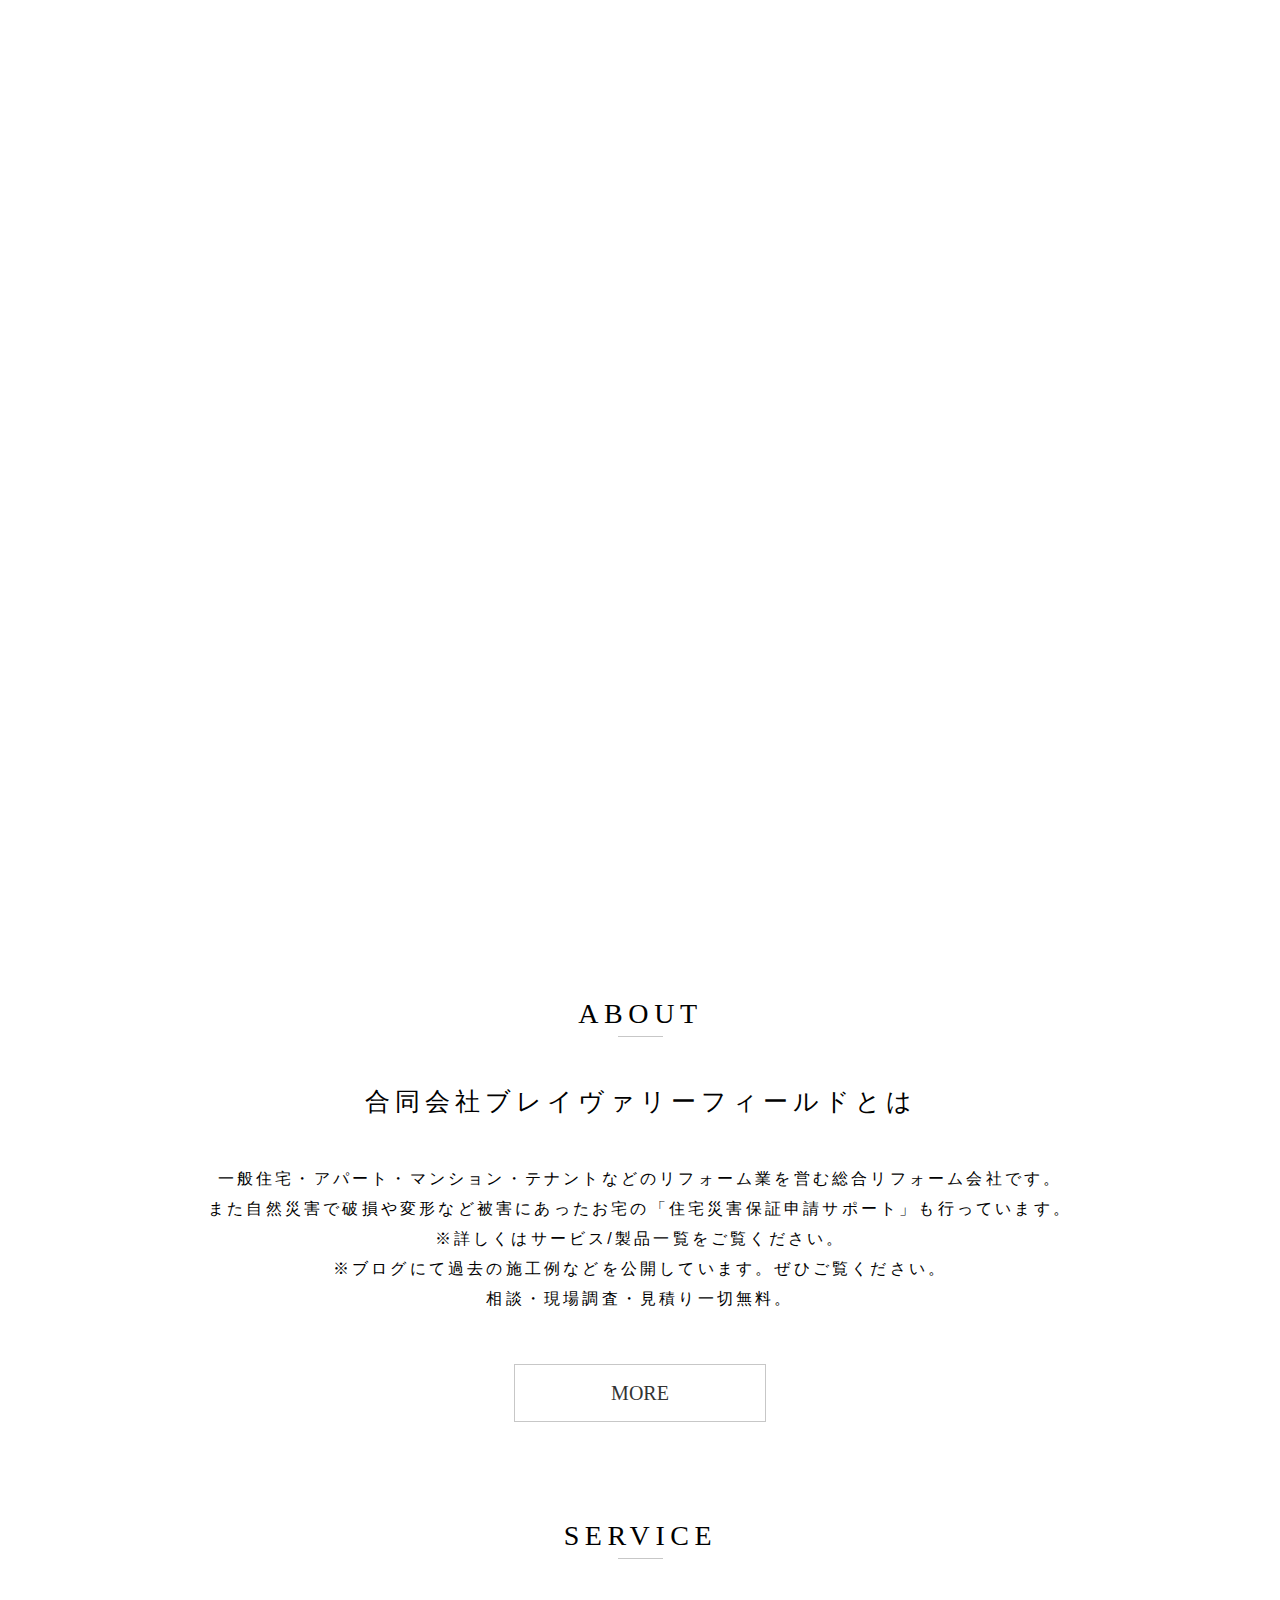
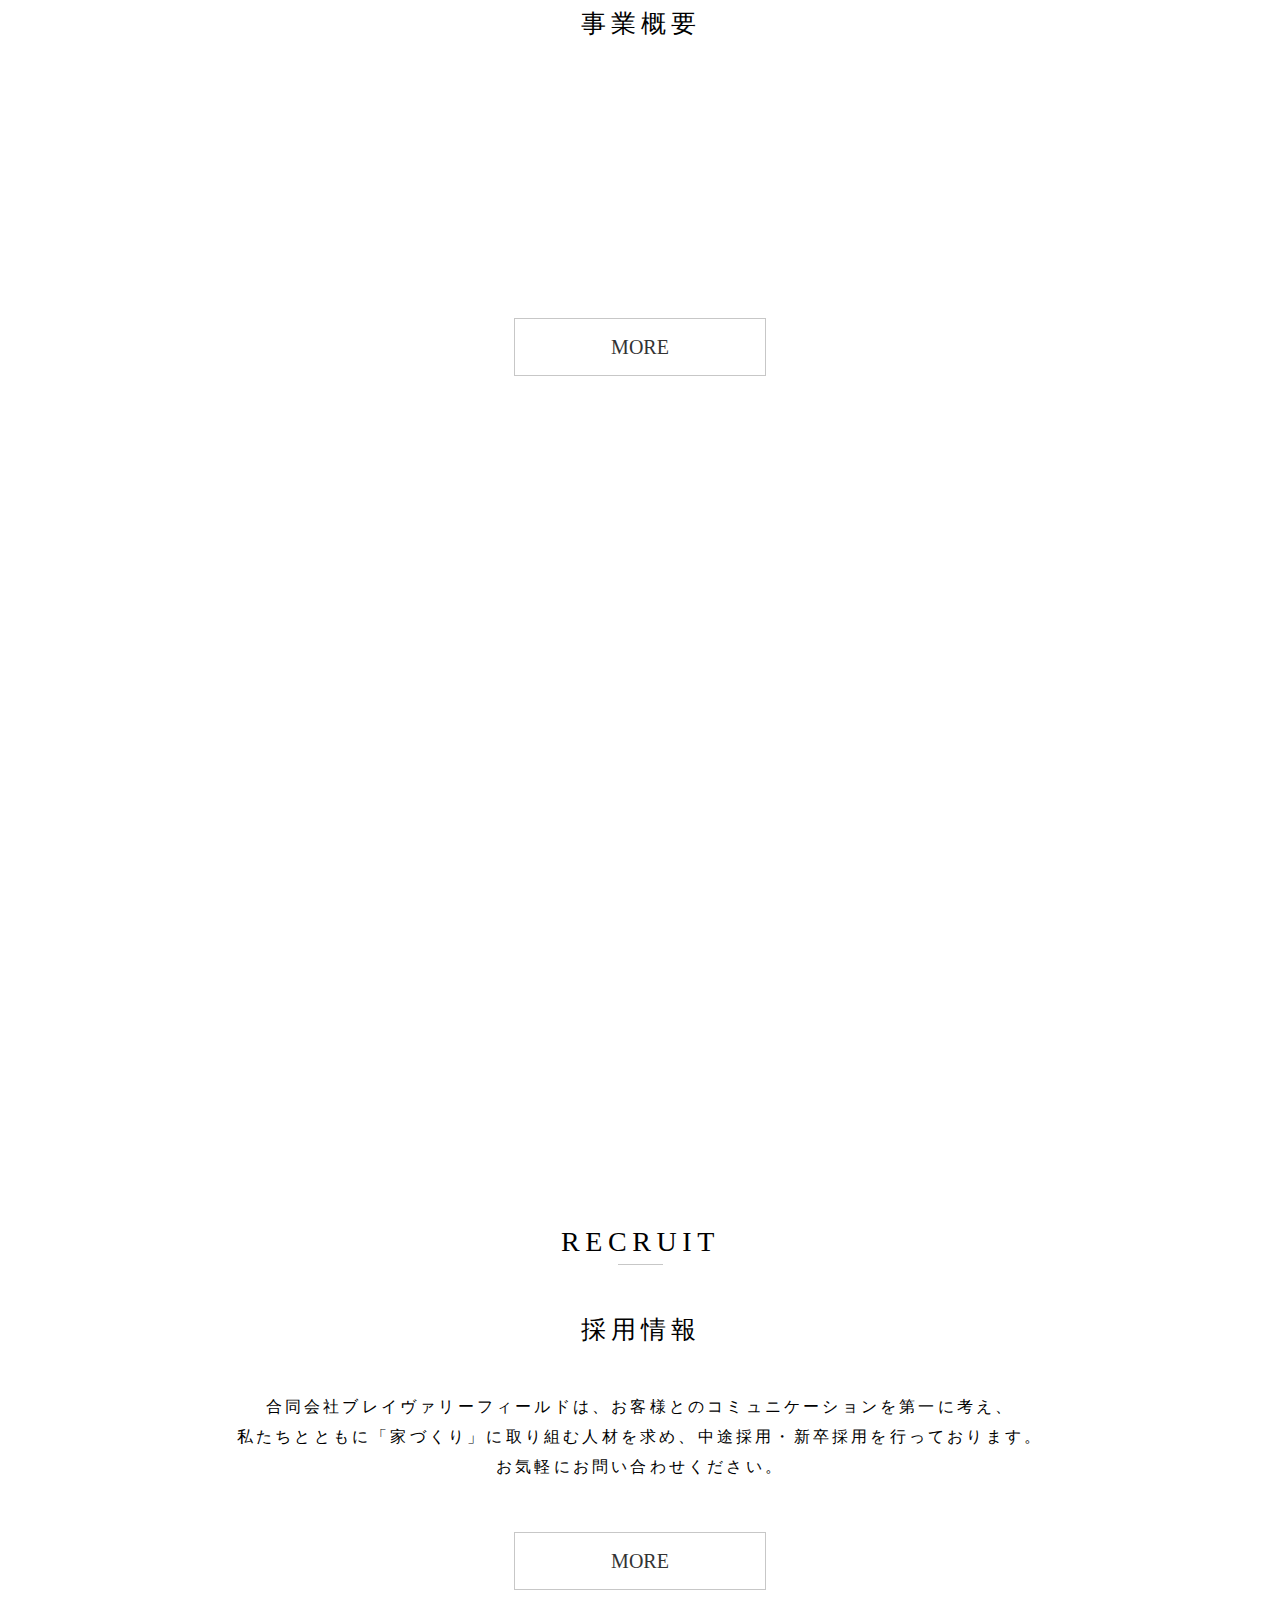
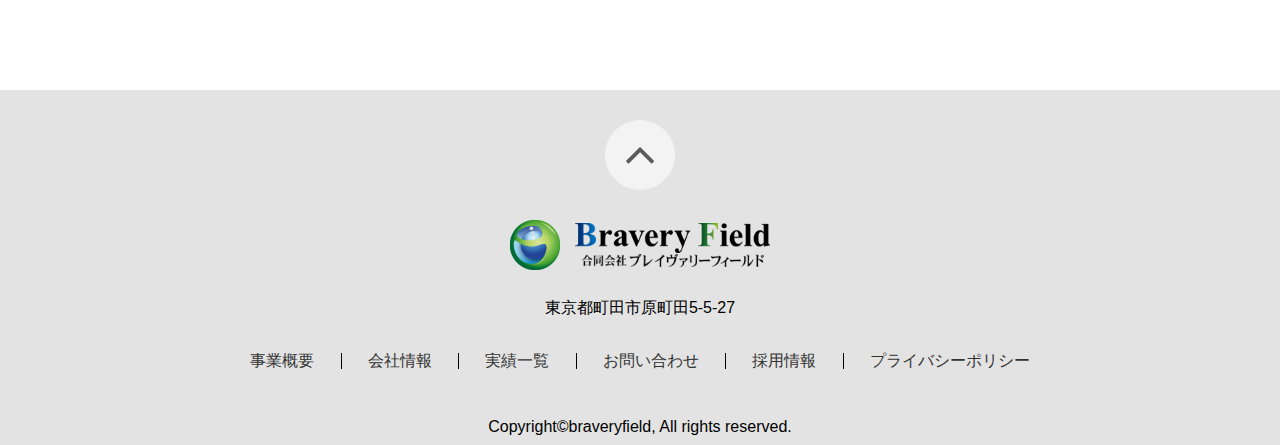
==== index.html @ 30f4899d "serviseの画像を変更しました" ====
<!DOCTYPE html>
<html lang="ja">
  <head>
    <meta charset="utf-8" />
    <meta
      name="viewport"
      content="width=device-width, initial-scale=1, maximum-scale=1"
    />
    <title>合同会社ブレイヴァリーフィールド</title>
    <meta
      name="description"
      content="合同会社ブレイヴァリーフィールドは住宅・店舗総合リフォーム会社です。"
    />
    <link rel="icon" href="" />
    <link rel="stylesheet" href="css/reset.css" />
    <!-- <link rel="stylesheet" href="css/neo_styles.css"> -->
    <link rel="stylesheet" href="css/footer.css" />
    <link rel="stylesheet" href="animation.css" />

    <link rel="stylesheet" href="css/styles.css" />
    <link rel="stylesheet" href="css/SPStyle.css" />

    <link
      href="https://maxcdn.bootstrapcdn.com/font-awesome/4.7.0/css/font-awesome.min.css"
      rel="stylesheet"
    />
    <link href="https://unpkg.com/aos@2.3.1/dist/aos.css" rel="stylesheet" />
    <script
      src="https://code.jquery.com/jquery-3.4.1.js"
      integrity="sha256-WpOohJOqMqqyKL9FccASB9O0KwACQJpFTUBLTYOVvVU="
      crossorigin="anonymous"
    ></script>
    <script src="https://unpkg.com/aos@2.3.1/dist/aos.js"></script>
  </head>

  <body>
    <div class="Animation" id="logo">
      <div class="Animation__wrapper">
        <div class="Animation__target">
          <img src="img/BF01_png.png" alt="" width="50" height="50" />
        </div>
        <div class="Animation__logo"><img src="img/BF02_png.png" alt="" /></div>
      </div>
    </div>

    <header>
      <div class="site-header">
        <nav class="gnav">
          <ul class="gnav__menu">
            <li class="site-logo">
              <a href="index.html">
                <img
                  src="img/header.png"
                  alt="ブレイヴァリーフィールドのロゴ"
                />
              </a>

              <div id="js-open" class="nav_toggle">
                <span></span>
                <span></span>
                <span></span>
              </div>
            </li>
            <li class="gnav__menu__item">
              <a href="service.html">事業概要</a>
            </li>
            <li class="gnav__menu__item">
              <a href="performance.html">実績一覧</a>
            </li>
            <li class="gnav__menu__item">
              <a href="recruit.html">採用情報</a>
            </li>
            <li class="gnav__menu__item"><a href="about.html">会社情報</a></li>
            <li class="gnav__menu__item">
              <a href="contact.html">お問い合わせ</a>
            </li>
            <li class="gnav__menu__item gnav__menu__item__call">
              <a href="#"><img src="img/telephone.png" alt="電話番号"/></a>
            </li>
          </ul>
        </nav>
      </div>
    </header>

    <div class="bg-thin-grey"></div>
    <nav id="sp-nav-new">
      <div class="close-btn">
        <img src="img/btn_close.png" id="js-close" alt="" height="26px" />
      </div>
      <ul class="sp-list">
        <li><a href="service.html">事業概要</a></li>
        <li><a href="performance.html">実績一覧</a></li>
        <li><a href="recruit.html">採用情報</a></li>
        <li><a href="about.html">会社情報</a></li>
        <li><a href="contact.html">お問い合わせ</a></li>
        <li><a href="#">電話する</a></li>
      </ul>
    </nav>

    <main>
      <div class="eyecatch">
        <div class="slide">
          <img class="default appear" src="img/eyecatch.png" alt="" />
          <img class="default" src="img/slideShow/architecture-1477041_1280.jpg" alt="" />
          <img class="default" src="img/slideShow/field-768601_1920.jpg" alt="" />
          <img class="default" src="img/slideShow/nature-3294681_1920.jpg" alt="" />
        </div>
        <h1>愛情あるサポートで理想の暮らしを</h1>
      </div>
      <section>
        <div class="page">
          <h1>ABOUT</h1>
          <div class="border"></div>
          <h2>合同会社ブレイヴァリーフィールドとは</h2>
          <p class="sp-left">
            一般住宅・アパート・マンション・テナントなどのリフォーム業を営む総合リフォーム会社です。
            <br />また自然災害で破損や変形など被害にあったお宅の「住宅災害保証申請サポート」も行っています。
            <br />※詳しくはサービス/製品一覧をご覧ください。
            <br />※ブログにて過去の施工例などを公開しています。ぜひご覧ください。
            <br />相談・現場調査・見積り一切無料。
          </p>
          <a href="about.html" class="more-btn">MORE</a>
        </div>
      </section>

      <section>
        <div class="page">
          <h1>SERVICE</h1>
          <div class="border"></div>
          <h2>事業概要</h2>
          <div class="boxContainer">
            <div
              class="box"
              data-aos="fade-right"
              data-aos-offset="200"
              data-aos-once="true"
            >
              <div class="servise__box topbox">
                <div class="servise__title__wrapper">
                  <h3 class="servise-title">Reform<span class="servise-subtitle">リフォーム</span></h3>
                </div>
              </div>
            </div>
            <div
              class="box"
              data-aos="fade-right"
              data-aos-delay="400"
              data-aos-offset="200"
              data-aos-once="true"
            >
              <div class="servise__box middle">
                <div class="servise__title__wrapper">
                    <h3 class="servise-title">Reform<span class="servise-subtitle">申請サポート</span></h3>
                </div>
              </div>
            </div>
            <div
              class="box"
              data-aos="fade-right"
              data-aos-delay="800"
              data-aos-offset="200"
              data-aos-once="true"
            >
              <div class="servise__box smallbox">
                <div class="servise__title__wrapper">
                    <h3 class="servise-title">Reform<span class="servise-subtitle">無料点検サービス</span></h3>
                </div>
              </div>
            </div>
          </div>
          <a href="service.html" class="more-btn">MORE</a>
        </div>
      </section>

      <section>
        <div
          class="performance"
          data-aos="flip-left"
          data-aos-offset="250"
          data-aos-duration="1000"
          data-aos-once="true"
        >
          <div class="page">
            <h1>PERFORMANCE</h1>
            <div class="border"></div>
            <h2>実績一覧</h2>
            <p class="sp-left">
              「満足いく仕上がり」につながると確信し、着工前のお見積りの段階や、
              <br />それ以前のご相談の段階から親身に着実に対応させていただいております。
              <br />お客様の悩み、完成後のイメージ、今後の暮らしに合わせたご提案など
              <br />良好な関係だからこそ引き出すことができるものだと思います。
              <br />信頼できる担当者のさまざまな実績を掲載しております。
              <br />お気軽にお問い合わせください。
            </p>
            <a href="performance.html" class="more-btn">MORE</a>
          </div>
        </div>
      </section>

      <section>
        <div class="page">
          <h1>RECRUIT</h1>
          <div class="border"></div>
          <h2>採用情報</h2>
          <p class="sp-left">
            合同会社ブレイヴァリーフィールドは、お客様とのコミュニケーションを第一に考え、
            <br />私たちとともに「家づくり」に取り組む人材を求め、中途採用・新卒採用を行っております。
            <br />お気軽にお問い合わせください。
          </p>
          <a href="recruit.html" class="more-btn">MORE</a>
        </div>
      </section>
    </main>

    <footer>
      <div id="page_top"><a href="#"></a></div>
      <div class="footer__logo">
        <a href="index.html">
          <img
            src="img/header.png"
            alt="ブレイヴァリーフィールドのロゴ"
            width="260"
            height="50"
          />
        </a>
      </div>
      <div class="footer__address">
        <p>東京都町田市原町田5-5-27</p>
      </div>
      <nav class="footer__box">
        <ul class="footer__menu">
          <li class="footer__list__menu footer__first__menu">
            <a href="service.html">事業概要</a>
          </li>
          <li class="footer__list__menu"><a href="about.html">会社情報</a></li>
          <li class="footer__list__menu">
            <a href="performance.html">実績一覧</a>
          </li>
          <li class="footer__list__menu">
            <a href="contact.html">お問い合わせ</a>
          </li>
          <li class="footer__list__menu">
            <a href="recruit.html">採用情報</a>
          </li>
          <li class="footer__list__menu">
            <a href="privacy.html">プライバシーポリシー</a>
          </li>
        </ul>
      </nav>
      <div class="copyright">
        <p>Copyright&copy;braveryfield, All rights reserved.</p>
      </div>
    </footer>
    <script src="js/script.js"></script>
  </body>
</html>
---- css/neo_styles.css ----
/* レスポンシブ左寄せ */
@media screen and (max-width:960px){
  .sp-left {
    width: 70%;
    margin: auto;
    text-align: left;
    padding: 30px;
  }
}
---- css/footer.css ----
/* footer共通部分 */
footer {
  padding-top: 30px;
  background-color: #e3e3e3;
}

.footer__logo {
  width: 260px;
  margin: auto;
}

.footer__logo img {
  margin-top: 30px;
}

/* スクロールボタン */
#page_top {
  width: 70px;
  height: 70px;
  background: white;
  opacity: 0.6;
  margin: auto;
  border-radius: 50%;
}
#page_top a {
  /* paddin-top: 30px; */
  position: relative;
  display: block;
  width: 70px;
  height: 70px;
  text-decoration: none;
}
#page_top a::before {
  font-family: FontAwesome;
  content: "\f106";
  font-size: 50px;
  color: #000;
  position: absolute;
  width: 50px;
  height: 50px;
  top: -5px;
  bottom: 0;
  right: 0;
  left: 0;
  margin: auto;
  text-align: center;
}
#page_top a:hover {
  top: -7px;
  opacity: 0.4;
  transition: all 0.5s ease-in-out 0s;
}

@media screen and (min-width: 960px) {
  footer {
    text-align: center;
  }
  .footer__box {
    list-style: none;
    overflow: hidden;
    display: flex;
    justify-content: space-around;
    width: 100%;
    margin: 0 auto;
  }

  .footer__menu {
    display: flex;
    width: 65%;
  }

  .footer__list__menu {
    margin-top: 30px;
    list-style-type: none;
    flex-grow: 1;
    text-align: center;
  }

  .footer__list__menu + .footer__list__menu {
    border-left: 1px solid #000;
  }

  .footer__list__menu a {
    color: #333;
    text-decoration: none;
  }

  .footer__address {
    margin-top: 20px;
    font-size: 16px;
    line-height: 30px;
  }

  .copyright p {
    text-align: center;
    padding: 50px 0 10px;
  }
}

@media screen and (max-width: 960px) {
  footer {
    /* height: 300px; */
    background-color: #e3e3e3;
  }

  nav {
    list-style: none;
    overflow: hidden;
  }

  .footer__box {
    display: flex;
    flex-direction: column;
    justify-content: center;
    width: 95%;
    margin: 0 auto;
  }

  .footer__address {
    display: none;
  }

  .footer__box > .footer__list {
    /* width: 40%; */
    width: 260px;
    height: 50px;
    margin: 50px auto 0;
    /* width: 100%; */
  }

  .footer__box > .footer__menu {
    display: flex;
    flex-wrap: wrap;
    justify-content: center;
    width: 90%;
    margin: 2em auto 0;
  }

  .footer__list__menu {
    margin-top: 1em;
    margin-right: 1.5em;
  }

  .footer__list__menu:last-child {
    margin-right: 0;
  }

  .footer__list__menu a {
    color: #333;
    text-decoration: none;
  }

  .copyright p {
    text-align: center;
    padding: 50px 0 10px;
  }
}
---- animation.css ----
.Animation{
  position: fixed;
  z-index: 9999;
  height: 100vh;
  width: 100vw;
  overflow: hidden;
  background: #fff;
}

.Animation__wrapper {
  position: absolute;
  width: 20%;
  top: 50%;
  left: 50%;
  transform: translate(-50%, -50%);
}

@media screen and (max-width:960px) {
  .Animation__wrapper {
    width: 80%;
  }
}

.Animation__target {
    position: relative;
    left: calc(-50vw + -100%);
    width: 50px;
    height: 50px;
    margin: 0 auto;
    /* transform: translateX(calc(-50vw + -100%)); */
}

.Animation__target.active {
  transition: all 3s 0s ease-out;
  left: 0;
  transform: rotate(360deg) rotate(360deg);
  -webkit-transform: translateX(0) rotate(360deg) rotate(360deg);
  -moz-transform: translateX(0) rotate(360deg) rotate(360deg);
  -o-transform: translateX(0) rotate(360deg) rotate(360deg);
  -ms-transform: translateX(0) rotate(360deg) rotate(360deg);
}

.Animation__logo {
  opacity: 0;
}

.Animation__logo.active{
  transition: all .5s linear;
  opacity: 1;
}

.Animation__logo img {
  width: 100%;
}
---- css/styles.css ----
:root {
  --section-width: 90%;
}

body {
  font-family: "ＭＳ ゴシック", sans-serif;
  position: relative;
}

header {
  width: 100vw;
  /* overflow: hidden; */
}

/*** レスポンシブデザイン -> 外部cssへ ***/
/*************************************
*************** ~1100px **************
*************************************/
.box {
  width: 100%;
}

.boxContainer {
  display: flex;
  margin-top: 18.5px;
  justify-content: center;
  width: var(--section-width);
  margin-left: auto;
  margin-right: auto;
}

.boxContainer h3 {
  font-size: 20px;
}

.servise__box .servise__title__wrapper {
  background-color:rgba(5,5,5,0.6);
  position: relative;
  width: 100%;
  height: inherit;
  letter-spacing: 0.2em;
}

.servise__box .servise-title{
  position: absolute;
  top: 50%;
  left: 50%;
  transform: translate(-50%, -50%);
  color: #fff;
  font-size: 32px;
  font-weight: normal;
  font-family: serif;
}

.servise__box .servise-subtitle {
  display: block;
  font-size: 0.5em;
}


.topbox {
  background-image: url("../img/servise-img/painter-1246619_1920.jpg");
  background-position: 40% 45%;
  background-size: 250% auto;
  width: 100%;
  height: 182px;
}

.middle {
  background-image: url("../img/servise-img/team-3373638_1920.jpg");
  background-position: 50%;
  background-size: cover;
  width: 100%;
  height: 182px;
}

.smallbox {
  background-image: url("../img/servise-img/checklist-2077020_1920.jpg");
  background-position:  50% 50%;
  background-size: cover;
  width: 100%;
  height: 182px;
}


.service__menu {
  width: 77%;
  height: 80px;
  margin-top: -22px;
  margin-left: auto;
  margin-right: auto;
  background-color: #fff;
  border-bottom: 1px solid rgba(70, 70, 70, 0.3);
  margin-bottom: 40px;
}

.renovation__img {
  margin-left: auto;
  margin-right: auto;
  background-image: url("../img/renovation.png");
  height: 400px;
  width: 84%;
  background-size: cover;
  background-position: 50% 50%;
}

.bnav li {
  width: 25%;
  text-align: center;
  margin-top: 50px;
  margin-left: auto;
  margin-right: auto;
  letter-spacing: 0.2em;
  border-bottom: 1px solid rgba(70, 70, 70, 0.3);
  padding-bottom: 5px;
}

.bnav .bnav__menu {
  border-bottom: none;
}

.support__img {
  margin-left: auto;
  margin-right: auto;
  background-image: url("../img/support.png");
  height: 400px;
  width: 84%;
  background-size: cover;
  background-position: 50% 50%;
}

.inspection__img {
  margin-left: auto;
  margin-right: auto;
  background-image: url("../img/inspection.png");
  height: 400px;
  width: 84%;
  background-size: cover;
  background-position: 50% 50%;
}

.performance__img {
  background-image: url("../img/performance.png");
  height: 350px;
  background-size: cover;
  background-position: 50% 50%;
  width: 100%;
}

.recruit__img {
  background-image: url("../img/recruit.png");
  height: 350px;
  background-size: cover;
  background-position: 50% 50%;
  width: 100%;
}

.recruit2__img {
  margin-left: auto;
  margin-right: auto;
  margin-top: 100px;
  background-image: url("../img/recruit2.png");
  height: 400px;
  width: 84%;
  background-size: cover;
  background-position: 50% 50%;
}

.about__img {
  background-image: url("../img/abo.png");
  height: 350px;
  background-size: cover;
  background-position: 50% 50%;
  width: 100%;
}

.about__menu {
  width: 77%;
  height: 80px;
  margin-top: -22px;
  margin-left: auto;
  margin-right: auto;
  background-color: #fff;
  border-bottom: 1px solid rgba(70, 70, 70, 0.3);
  margin-bottom: 40px;
}

.message__img {
  margin-left: auto;
  margin-right: auto;
  background-image: url("../img/message.png");
  margin-top: 100px;
  height: 400px;
  width: 84%;
  background-size: cover;
  background-position: 50% 50%;
}

.abo__sentence p {
  font-size: 16px;
  padding-top: 21px;
  line-height: 30px;
  letter-spacing: 0.2em;
}

.information__img {
  margin-left: auto;
  margin-right: auto;
  background-image: url("../img/information.png");
  margin-top: 100px;
  height: 400px;
  width: 84%;
  background-size: cover;
  background-position: 50% 50%;
}

iframe {
  width: 70%;
  height: 350px;
  margin-top: 100px;
  margin-left: 15%;
  margin-right: 15%;
  margin-bottom: 50px;
}

.contact__img {
  background-image: url("../img/contact.png");
  height: 350px;
  background-size: cover;
  background-position: 50% 50%;
  width: 100%;
}

.privacy__img {
  background-image: url("../img/privacy.png");
  height: 350px;
  background-size: cover;
  background-position: 50% 50%;
  width: 100%;
}

.service__page > p {
  text-align: center;
  margin-left: auto;
  margin-right: auto;
  font-size: 16px;
  padding-top: 50px;
  line-height: 30px;
  letter-spacing: 0.2em;
  width: 65%;
}

.service__page > h4 {
  text-align: center;
  margin-left: auto;
  margin-right: auto;
  width: 50%;
  font-size: 20px;
  padding-top: 50px;
  padding-bottom: 5px;
  line-height: 30px;
  letter-spacing: 0.2em;
  border-bottom: 1px solid rgba(70, 70, 70, 0.3);
  font-family: "Yu Mincho", "YuMincho";
}

.table__menu__1 {
  padding-left: 30px;
  padding-top: 14px;
  padding-bottom: 15px;
  width: 47%;
  border-bottom: 1px solid rgba(70, 70, 70, 0.3);
}

/*************************************
*************** ~1100px **************
*************************************/

.site-header {
  background: #fff;
  display: flex;
  justify-content: space-between;
  position: fixed;
  z-index: 4;
  width: 100%;
  /* height: 70px; */
  vertical-align: middle;
}

.gnav {
  width: 95%;
  height: 100%;
  margin: 0.5em auto;
}

.site-logo {
  height: 15%;
  width: auto;
  margin: auto;
  margin-left: 0;
  /* margin-top: 15px; */
}

.gnav__menu {
  display: flex;
  align-items: center;
}

.gnav__menu__item {
  /* width: 10%; */
  height: auto;
  /* margin-top: 35px; */
  margin-left: 4vw;
}

.gnav__menu__item a {
  position: relative;
  padding: 1em 0 0.5em;
  color: #333;
  text-decoration: none;
}

.gnav__menu__item:not(:last-child) a::after {
  content: "";
  position: absolute;
  width: 0;
  height: 2px;
  bottom: 0;
  right: 0;
  left: auto;
  transition: all 0.2s ease-out;
  background-color: #000;
}

.gnav__menu__item a:hover::after {
  width: 100%;
  left: 0;
}

.gnav__menu__item__call {
  height: auto;
  /* margin-top: 15px; */
}

.space {
  height: 100%;
}

#sp-nav-modal {
  display: none;
}

#gloval-nav {
  background: #000;
  color: #fff;
  position: fixed;
  top: 0;
  left: 0;
  right: 0;
  /* bottom: 0; */
  z-index: 990;
  text-align: center;
  display: flex;
  visibility: hidden;
  flex-direction: column;
  justify-content: center;
  align-items: center;
  font-size: 29px;
  opacity: 0;
  transition: opacity 0.6s ease, visibility 0.6s ease;
}
.open #gloval-nav {
  visibility: visible;
  opacity: 1;
}

.bg-thin-grey {
  z-index: 2;
  display: none;
  position: fixed;
  width: 100vw;
  height: 100vh;
}
#sp-nav-new {
  display: none;
}

.eyecatch {
  position: relative;
  /* animation: img-wrap 2s cubic-bezier(0.4, 0, 0.2, 1) 4.25s; */
  /* background-image: url("../img/eyecatch.png");
  background-position: 50% 50%;
  background-size: cover;
  height: 698px;
  width: 100%; */
  margin-bottom: 100px; 
}

.eyecatch .slide {
  position: relative;
  width: 100%;
  height: 100vh;
  overflow: hidden;
}

.eyecatch .slide img {
  position: absolute;
  z-index: 3;
  width: 100%;
  height: 100vh;
}

.default {
  transition: opacity 5s ease 0s, transform 1s ease 4s;
  opacity: 0;
  transform: scale(2);
}

.default.appear {
  transition: all 5s ease 0s;
  opacity: 1;
  transform: scale(1);
}

/* @keyframes img-wrap {
  0% {
    clip-path: circle(0 at 50% 50%);
    -webkit-clip-path: circle(0 at 50% 50%);
  }
  100% {
    clip-path: circle(100% at 50% 50%);
    -webkit-clip-path: circle(100% at 50% 50%);
  }
} */

.eyecatch > h1 {
  position: absolute;
  font-size: 50px;
  top: 50%;
  left: 50%;
  transform: translate(-50%, -50%);
  width: 100%;
  text-align: center;
  z-index: 5;
  color: #1d9000;
  font-family: "ＭＳ 明朝", serif;
  text-shadow: 5px 5px 10px rgba(0, 0, 0, 0.16);
}

.page {
  text-align: center;
  padding-bottom: 100px;
}

.page > h1 {
  margin-left: 1px;
  font-size: 28px;
  padding-bottom: 8px;
  font-family: Microsoft New Tai Lue;
  letter-spacing: 0.2em;
}

.border {
  width: 45px;
  border-bottom: 1px solid rgba(70, 70, 70, 0.3);
  margin-left: auto;
  margin-right: auto;
}

.page > h2 {
  margin-left: 1px;
  font-size: 25px;
  padding-top: 52px;
  font-family: "Yu Mincho", "YuMincho";
  letter-spacing: 0.2em;
}

.page > p {
  font-size: 16px;
  padding-top: 50px;
  line-height: 30px;
  letter-spacing: 0.2em;
}

.boxContainer {
  display: flex;
  justify-content: center;
  margin-top: 50px;
}

.boxContainer > div {
  width: 33.333%;
}


.more-btn {
  margin-top: 50px;
  width: 250px;
  height: 56px;
  line-height: 56px;
  font-size: 20px;
  text-decoration: none;
  display: block;
  text-align: center;
  font-family: Microsoft New Tai Lue;
  color: #333;
  border: 1px solid rgba(70, 70, 70, 0.3);
  background-color: #fff;
  margin-left: auto;
  margin-right: auto;
  /* transition: all .5s ease-in-out 0s; */
}

.more-btn:hover {
  color: white;
  background-color: #000;
  /* transition: all .1s ease-in-out 0s; */
}

/* button > a{
  text-decoration:none;
  color: #333;
  font-family: Microsoft New Tai Lue;
  letter-spacing:  0.2em;
} */

.performance {
  background-image: url("../img/lux.png");
  background-position: 50% 50%;
  background-size: cover;
  margin-bottom: 100px;
}

.performance h1 {
  padding-top: 100px;
}

.performance button {
  margin-top: 124px;
}

.titleborder {
  width: 99px;
  border-bottom: 3px solid #000000;
  margin-left: auto;
  margin-right: auto;
}

.title {
  text-align: center;
  padding-top: 157.5px;
  margin-bottom: 58px;
}

.title > h1 {
  font-size: 45px;
  margin-left: 1px;
  padding-top: 20.5px;
  padding-bottom: 20px;
  font-family: Microsoft New Tai Lue;
  letter-spacing: 0.2em;
}

.title > h2 {
  margin-left: 1px;
  font-size: 25px;
  font-family: "Yu Mincho", "YuMincho";
  letter-spacing: 0.2em;
}

.anav {
  list-style: none;
  display: flex;
  justify-content: space-around;
  height: 100%;
}

.anav a {
  width: 100%;
  height: 100%;
  text-align: center;
  letter-spacing: 0.2em;
  text-decoration: none;
  color: #333;
  line-height: 80px;
  transition: all 0.4s ease-in-out 0s;
}
.anav a:hover {
  color: white;
  background: #000;
}

.service__page {
  margin-top: -88px;
  margin-left: auto;
  margin-right: auto;
  margin-bottom: 100px;
  width: 77%;
  padding-bottom: 100px;
  background-color: #fff;
  border-bottom: 1px solid rgba(70, 70, 70, 0.3);
}

.service__page > h1 {
  text-align: center;
  margin-left: 1px;
  padding-top: 65px;
  font-size: 35px;
  padding-bottom: 8px;
  font-family: Microsoft New Tai Lue;
  letter-spacing: 0.2em;
}

.service__page > h2 {
  text-align: center;
  margin-left: 1px;
  font-size: 25px;
  padding-top: 52px;
  font-family: "Yu Mincho", "YuMincho";
  letter-spacing: 0.2em;
}

.service__page > h3 {
  text-align: center;
  margin-left: 1px;
  font-size: 20px;
  padding-top: 50px;
  letter-spacing: 0.2em;
}

.service__page > p {
  text-align: center;
  font-size: 16px;
  padding-top: 50px;
  line-height: 30px;
  letter-spacing: 0.2em;
}

.bnav {
  list-style: none;
  display: flex;
}

.bnav li {
  width: 20%;
  text-align: center;
  margin-top: 50px;
  margin-left: auto;
  margin-right: auto;
  letter-spacing: 0.2em;
  border-bottom: 1px solid rgba(70, 70, 70, 0.3);
  padding-bottom: 5px;
}

.bnav .bnav__menu {
  border-bottom: none;
}

.service__page > h4 {
  text-align: center;
  margin-left: auto;
  margin-right: auto;
  width: 40%;
  font-size: 20px;
  padding-top: 50px;
  padding-bottom: 5px;
  line-height: 30px;
  letter-spacing: 0.2em;
  border-bottom: 1px solid rgba(70, 70, 70, 0.3);
  font-family: "Yu Mincho", "YuMincho";
}

.performance__page {
  margin-top: -43px;
  margin-left: auto;
  margin-right: auto;
  margin-bottom: 100px;
  width: 77%;
  padding-bottom: 100px;
  background-color: #fff;
  border-bottom: 1px solid rgba(70, 70, 70, 0.3);
}

.performance__page > h1 {
  margin-left: 50px;
  padding-top: 65px;
  font-size: 35px;
  padding-bottom: 8px;
  font-family: Microsoft New Tai Lue;
  letter-spacing: 0.2em;
}

.performance__border {
  margin-left: 50px;
  width: 45px;
  border-bottom: 1px solid rgba(70, 70, 70, 0.3);
}

.about__page {
  margin-top: -43px;
  margin-left: auto;
  margin-right: auto;
  margin-bottom: 100px;
  width: 77%;
  background-color: #fff;
}

.about__page > h1 {
  text-align: center;
  margin-left: 1px;
  padding-top: 65px;
  font-size: 35px;
  padding-bottom: 8px;
  font-family: Microsoft New Tai Lue;
  letter-spacing: 0.2em;
}

.about__page > h2 {
  text-align: center;
  margin-left: 1px;
  font-size: 25px;
  padding-top: 52px;
  font-family: "Yu Mincho", "YuMincho";
  letter-spacing: 0.2em;
}

.about__page > h3 {
  text-align: center;
  margin-left: 1px;
  font-size: 20px;
  padding-top: 50px;
  letter-spacing: 0.2em;
}

.about__page > p {
  text-align: center;
  font-size: 16px;
  padding-top: 50px;
  line-height: 30px;
  letter-spacing: 0.2em;
}

.recruit__menu {
  width: 50%;
  margin-top: 50px;
  margin-bottom: 100px;
  margin-left: auto;
  margin-right: auto;
  border-top: 1px solid rgba(70, 70, 70, 0.3);
}

.recruit__menu li {
  padding-left: 14px;
  padding-top: 14px;
  padding-bottom: 15px;
  border-bottom: 1px solid rgba(70, 70, 70, 0.3);
  letter-spacing: 0.2em;
}

.recruit__page {
  margin-top: -43px;
  margin-left: auto;
  margin-right: auto;
  margin-bottom: 150px;
  width: 77%;
  background-color: #fff;
}

.recruit__page > h1 {
  text-align: center;
  margin-left: 1px;
  padding-top: 65px;
  font-size: 35px;
  padding-bottom: 8px;
  font-family: Microsoft New Tai Lue;
  letter-spacing: 0.2em;
}

.recruit__page > h2 {
  text-align: center;
  margin-left: 1px;
  font-size: 25px;
  padding-top: 52px;
  font-family: "Yu Mincho", "YuMincho";
  letter-spacing: 0.2em;
}

.recruit__page > h3 {
  text-align: center;
  margin-left: 1px;
  font-size: 20px;
  padding-top: 50px;
  letter-spacing: 0.2em;
}

.recruit__page > p {
  text-align: center;
  font-size: 16px;
  padding-top: 50px;
  line-height: 30px;
  letter-spacing: 0.2em;
}

.page__table {
  width: 100%;
  margin-top: 50px;
  border-top: 1px solid rgba(70, 70, 70, 0.3);
  letter-spacing: 0.2em;
}

.page__table__1 {
  height: 50px;
  border-bottom: 1px solid rgba(70, 70, 70, 0.3);
}

.page__table th {
  width: 30%;
  padding-left: 30px;
  text-align: left;
}

.page__table__1 > td {
  padding-left: 30px;
  padding-top: 14px;
  padding-bottom: 15px;
}

.page__table__2 {
  height: 50px;
}

.page__table__2 > td {
  padding-left: 30px;
  padding-top: 14px;
  padding-bottom: 15px;
}

.recruit__page__2 > h3 {
  text-align: center;
  margin-left: 1px;
  font-size: 20px;
  letter-spacing: 0.2em;
}

.abo__page {
  margin-top: -43px;
  margin-left: auto;
  margin-right: auto;
  margin-bottom: 100px;
  width: 77%;
  background-color: #fff;
}

.abo__page > h1 {
  text-align: center;
  margin-left: 1px;
  padding-top: 65px;
  font-size: 35px;
  padding-bottom: 8px;
  font-family: Microsoft New Tai Lue;
  letter-spacing: 0.2em;
}

.abo__page > h2 {
  text-align: center;
  margin-left: 1px;
  font-size: 25px;
  padding-top: 52px;
  font-family: "Yu Mincho", "YuMincho";
  letter-spacing: 0.2em;
}

.abo__sentence {
  margin-left: auto;
  margin-right: auto;
  width: 85%;
}

.abo__sentence {
  padding-top: 29px;
}

.message__name {
  float: right;
}

.abo__space {
  height: 100px;
}

.abo__border {
  border-bottom: 1px solid rgba(70, 70, 70, 0.3);
  padding-top: 100px;
}

.abo__page th {
  width: 23%;
}

.page__table p {
  font-size: 16px;
  line-height: 30px;
  letter-spacing: 0.2em;
}

.page__table__3 {
  height: 50px;
}

.table__menu__1 {
  padding-left: 30px;
  padding-top: 14px;
  padding-bottom: 15px;
  width: 40%;
  border-bottom: 1px solid rgba(70, 70, 70, 0.3);
}

.table__menu__2 {
  padding-top: 14px;
  padding-bottom: 15px;
  border-bottom: 1px solid rgba(70, 70, 70, 0.3);
}

.table__menu__3 {
  border-bottom: 1px solid rgba(70, 70, 70, 0.3);
}

.contact {
  width: 100%;
  margin: 0 auto;
}

.contact table {
  width: 100%;
}

.contact tr {
  border-bottom: 1px solid rgba(70, 70, 70, 0.3);
}

.contact th {
  margin-top: 70px;
  margin-left: 30px;
  float: left;
  font-family: "ＭＳ ゴシック", sans-serif;
  font-size: 16px;
  letter-spacing: 0.2em;
}

.contact td {
  width: 100%;
  margin-top: 30px;
  margin-left: 40px;
  float: left;
}

.contact td input {
  border: none;
  font-family: "ＭＳ ゴシック", sans-serif;
  font-size: 16px;
  letter-spacing: 0.2em;
  padding-bottom: 15px;
}

.contact textarea {
  border: none;
  height: 150px;
  width: 70%;
  font-family: "ＭＳ ゴシック", sans-serif;
  font-size: 16px;
  letter-spacing: 0.2em;
  opacity: 0.5;
}

.privacy__menu {
  width: 100%;
  margin-top: 50px;
  margin-bottom: 100px;
  margin-left: auto;
  margin-right: auto;
  border-top: 1px solid rgba(70, 70, 70, 0.3);
}

.privacy__menu__1 {
  width: 95%;
  padding-left: 26px;
  padding-top: 14px;
  padding-bottom: 15px;
  border-bottom: 1px solid rgba(70, 70, 70, 0.3);
  line-height: 30px;
  letter-spacing: 0.2em;
}

.privacy__menu__2 {
  width: 95%;
  padding-left: 52px;
  padding-top: 14px;
  padding-bottom: 15px;
  letter-spacing: 0.2em;
}

.privacy__menu__3 {
  width: 95%;
  padding-left: 52px;
  padding-top: 14px;
  padding-bottom: 15px;
  border-bottom: 1px solid rgba(70, 70, 70, 0.3);
  letter-spacing: 0.2em;
}

/* contact.html */
.form__content {
  margin-bottom: 3em;
}

.form__title {
  font-family: "Yu Gothic";
  margin-bottom: 1em;
}

.form__input {
  width: 100%;
  padding: 0.5em 0 0.5em 0.5em;
  border: none;
  border-bottom: 1px solid #acacac;
  outline: none;
}

.form__text {
  padding: 0.5em 0 0.5em 0.5em;
  width: 100%;
  height: 10em;
}

.submit-btn {
  width: 150px;
  height: 45px;
  margin: auto;
}

.form__submit {
  width: 100%;
  height: 100%;
  color: #fff;
  background-color: #6f6969;
}

/* スクロールボタン
#page_top{
  width: 70px;
  height: 70px;
  position: fixed;
  right: 0;
  bottom: 0;
  background: black;
  opacity: 0.6;
}
#page_top a{
  position: relative;
  display: block;
  width: 70px;
  height: 70px;
  text-decoration: none;
}
#page_top a::before{
  font-family: FontAwesome;
  content: '\f062';
  font-size: 25px;
  color: #fff;
  position: absolute;
  width: 25px;
  height: 25px;
  top: 0;
  bottom: 0;
  right: 0;
  left: 0;
  margin: auto;
  text-align: center;
}
#page_top a:hover {
  opacity: 0.4;
  transition:all 0.3s ease-in-out 0s;
}
 */
---- css/SPStyle.css ----
/* ~960px スマホ・タブレットサイズ */
@media screen and (max-width: 960px) {
  .bg-thin-grey {
    background-color: rgba(241, 241, 241, 0.7);
  }

  #sp-nav-new.open {
    transform: translateX(0);
    transition: all 0.3s ease-in-out 0.6s;
  }

  #sp-nav-new {
    display: block;
    position: fixed;
    height: 100vh;
    width: 50vw;
    top: 0;
    right: 0;
    background-color: #fff;
    transform: translateX(50vw);
    transition: all 0.5s ease-in-out 0s;
    z-index: 5;
  }

  .close-btn {
    padding: 20px;
  }

  .sp-list {
    background: #f1f1f1;
    height: 100vh;
  }

  .sp-list li {
    border-bottom: 1px solid #dbdbdb;
    font-size: 16px;
    line-height: 50px;
  }

  .sp-list a {
    display: block;
    text-decoration: none;
    padding-left: 30px;
    color: inherit;
  }

  .gnav__menu__item {
    display: none;
  }

  .nav_toggle {
    display: block;
    /* position: absolute; */
    /* background-color: #000;
    height: 100vh */
  }

  .nav_toggle span {
    display: block;
    height: 4px;
    background: black;
    position: absolute;
    width: 30px;
    right: 1em;
    -webkit-transition: 0.5s ease-in-out;
    -moz-transition: 0.5s ease-in-out;
    transition: 0.5s ease-in-out;
  }

  .nav_toggle span:nth-child(1) {
    top: 23px;
  }

  .nav_toggle span:nth-child(2) {
    top: 36px;
  }

  .nav_toggle span:nth-child(3) {
    top: 49px;
  }

  /* .eyecatch {
    background-image: url("../img/eyecatch.png");
    background-position: 50% 50%;
    background-repeat: no-repeat;
    height: 400px;
    width: 100%;
    margin-bottom: 100px;
  } */

  /* .eyecatch > h1 { */
    /* font-size: 45px; */
    /* font-size: 6vw;
    color: #1d9000;
    text-align: center;
    padding-top: 200px;
    font-family: "MS Mincho", "ＭＳ 明朝", serif;
    text-shadow: 5px 5px 10px rgba(0, 0, 0, 0.16);
  } */

  .boxContainer {
    display: flex;
    flex-direction: column;
    width: 90%;
    margin: 18.5px auto;
  }

  .boxContainer > div {
    width: 100%;
  }

  .boxContainer h3 {
    font-size: 20px;
  }

  .topbox {
    padding-top: 50px;
    padding-bottom: 50px;
    border: 0;
    width: 60%;
    margin: 0 auto 2em;
    box-shadow: 0 0px 20px rgba(0, 0, 0, 0.2);
  }

  .topbox img {
    margin-bottom: 70px;
    height: 200px;
    width: auto;
  }

  .smallbox.middle {
    border-right: 0;
  }

  .smallbox {
    padding-top: 50px;
    padding-bottom: 50px;
    width: 60%;
    margin: 0 auto 2em;
    border-top: 1px solid rgba(70, 70, 70, 0.3);
    box-shadow: 0 0px 20px rgba(0, 0, 0, 0.2);
  }

  .smallbox img {
    margin-bottom: 70px;
    height: 200px;
    width: auto;
  }

  .service__img {
    background-image: url("../img/about.png");
    height: 250px;
    background-size: cover;
    background-position: 50% 50%;
    width: 100%;
  }

  .service__menu {
    width: 84%;
    height: 80px;
    margin-top: -22px;
    margin-left: auto;
    margin-right: auto;
    background-color: #fff;
    border-bottom: 1px solid rgba(70, 70, 70, 0.3);
    margin-bottom: 40px;
  }

  .renovation__img {
    margin-left: auto;
    margin-right: auto;
    background-image: url("../img/renovation.png");
    height: 300px;
    width: 84%;
    background-size: cover;
    background-position: 50% 50%;
  }

  .bnav li {
    width: 30%;
    text-align: center;
    margin-top: 50px;
    margin-left: auto;
    margin-right: auto;
    letter-spacing: 0.2em;
    border-bottom: 1px solid rgba(70, 70, 70, 0.3);
    padding-bottom: 5px;
  }

  .bnav .bnav__menu {
    border-bottom: none;
  }

  .support__img {
    margin-left: auto;
    margin-right: auto;
    background-image: url("../img/support.png");
    height: 300px;
    width: 84%;
    background-size: cover;
    background-position: 50% 50%;
  }

  .inspection__img {
    margin-left: auto;
    margin-right: auto;
    background-image: url("../img/inspection.png");
    height: 300px;
    width: 84%;
    background-size: cover;
    background-position: 50% 50%;
  }

  .performance__img {
    background-image: url("../img/performance.png");
    height: 250px;
    background-size: cover;
    background-position: 50% 50%;
    width: 100%;
  }

  .recruit__img {
    background-image: url("../img/recruit.png");
    height: 250px;
    background-size: cover;
    background-position: 50% 50%;
    width: 100%;
  }

  .recruit2__img {
    margin-left: auto;
    margin-right: auto;
    margin-top: 100px;
    background-image: url("../img/recruit2.png");
    height: 300px;
    width: 84%;
    background-size: cover;
    background-position: 50% 50%;
  }

  .about__img {
    background-image: url("../img/abo.png");
    height: 250px;
    background-size: cover;
    background-position: 50% 50%;
    width: 100%;
  }

  .about__menu {
    width: 84%;
    height: 80px;
    margin-top: -22px;
    margin-left: auto;
    margin-right: auto;
    background-color: #fff;
    border-bottom: 1px solid rgba(70, 70, 70, 0.3);
    margin-bottom: 40px;
  }

  .message__img {
    margin-left: auto;
    margin-right: auto;
    background-image: url("../img/message.png");
    margin-top: 100px;
    height: 300px;
    width: 84%;
    background-size: cover;
    background-position: 50% 50%;
  }

  .abo__sentence p {
    font-size: 16px;
    padding-top: 21px;
    line-height: 30px;
    letter-spacing: 0.2em;
  }

  .information__img {
    margin-left: auto;
    margin-right: auto;
    background-image: url("../img/information.png");
    margin-top: 100px;
    height: 300px;
    width: 84%;
    background-size: cover;
    background-position: 50% 50%;
  }

  iframe {
    width: 100%;
    height: 300px;
    margin-top: 100px;
    margin-left: auto;
    margin-right: auto;
  }

  .contact__img {
    background-image: url("../img/contact.png");
    height: 250px;
    background-size: cover;
    background-position: 50% 50%;
    width: 100%;
  }

  .privacy__img {
    background-image: url("../img/privacy.png");
    height: 250px;
    background-size: cover;
    background-position: 50% 50%;
    width: 100%;
  }

  .sp-left {
    width: 70%;
    margin: auto;
    text-align: left;
    padding: 30px;
  }
}
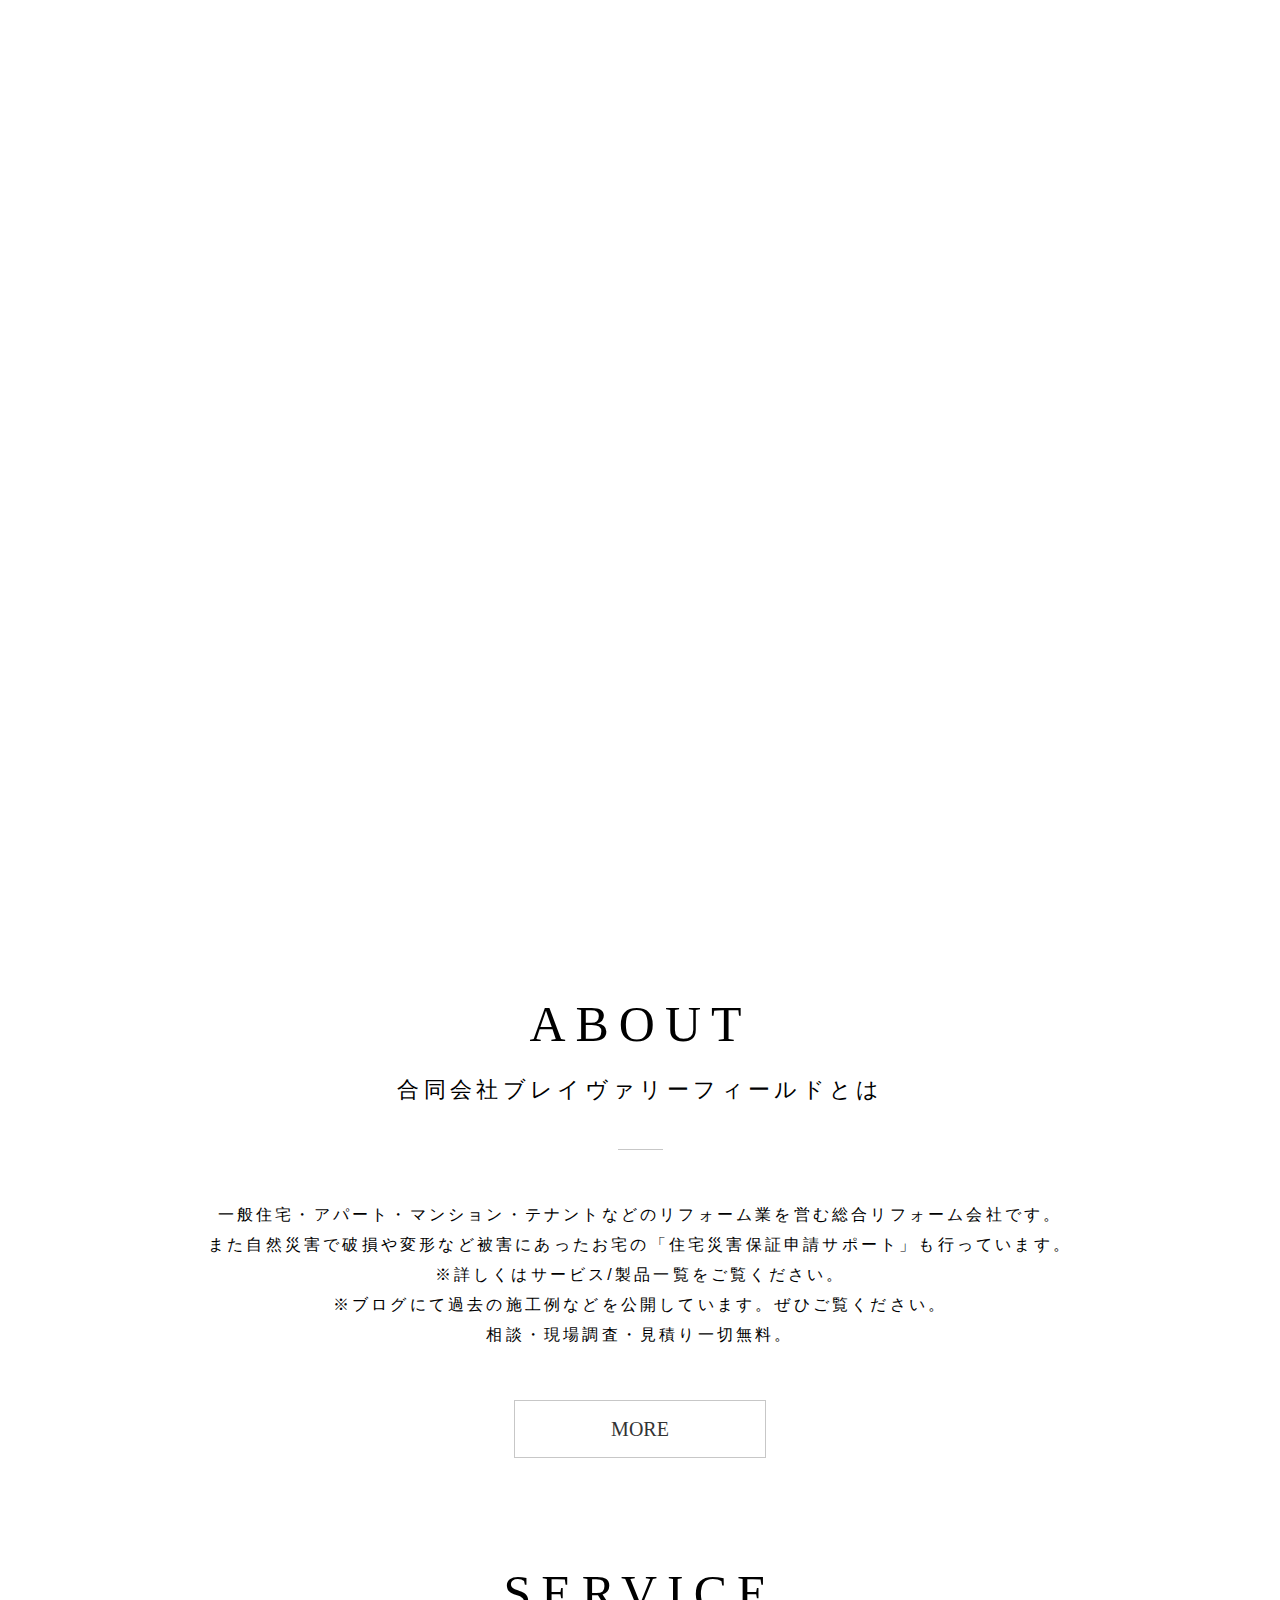
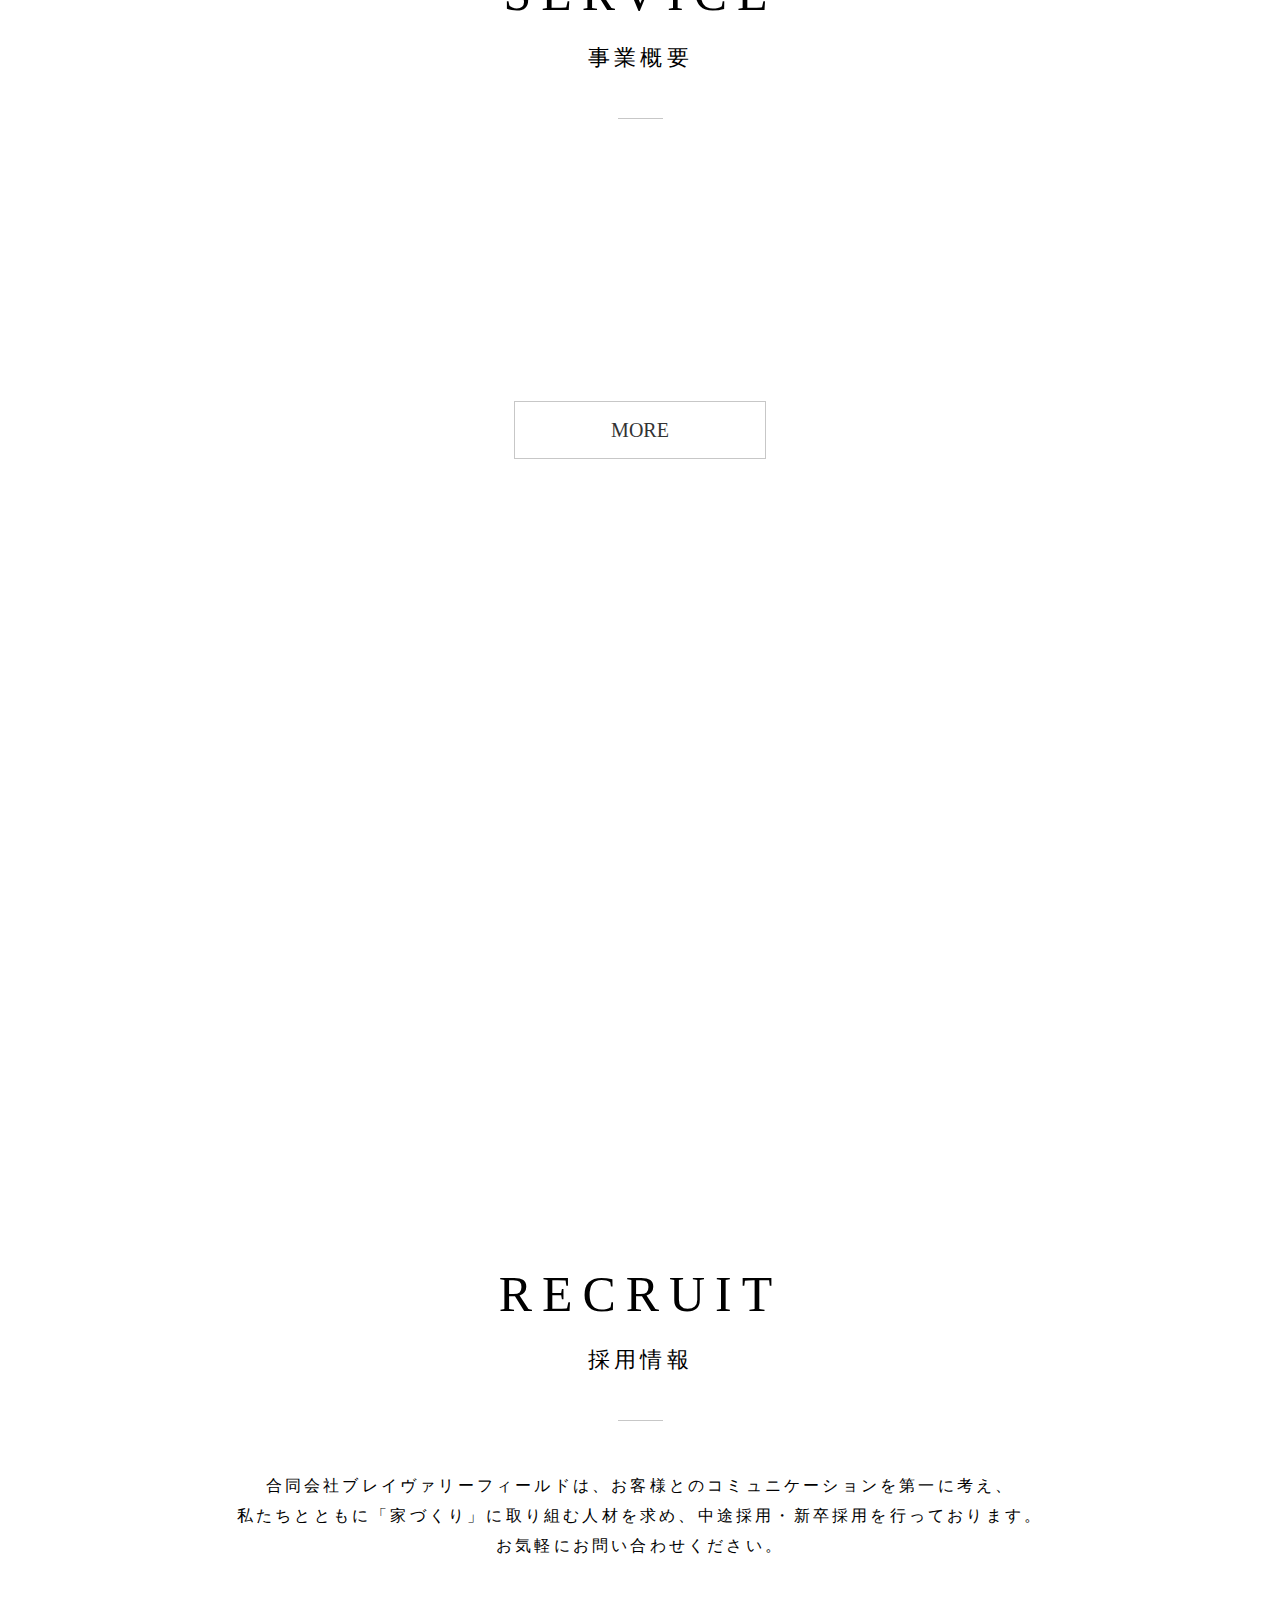
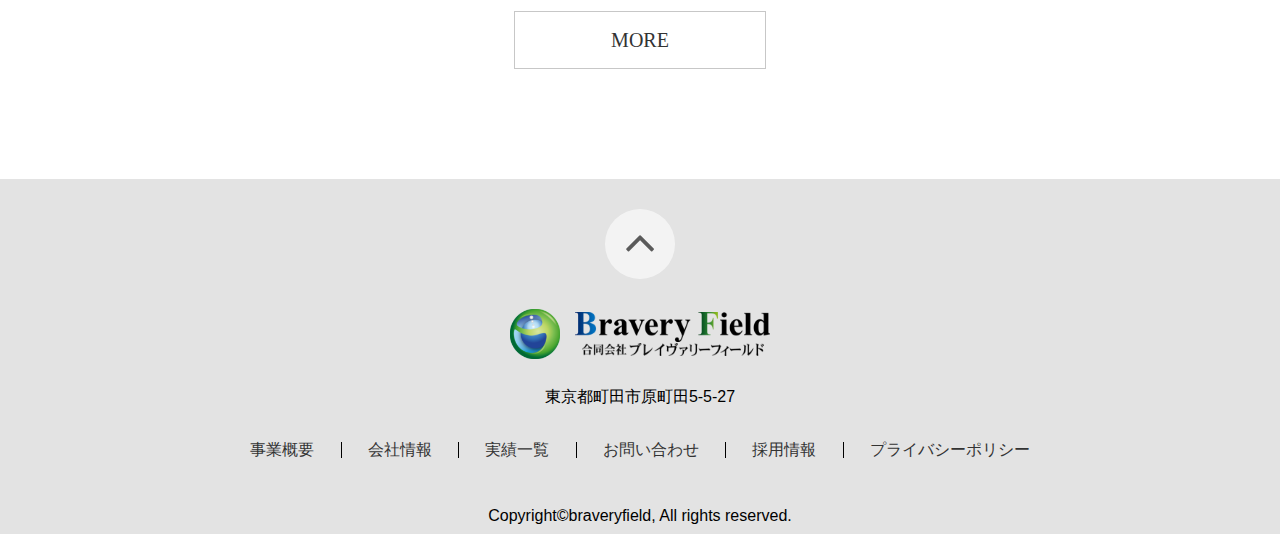
==== commit 9fe542eb: "sectionのpadding・margin、spのserviseを変更しました" ====
--- a/index.html
+++ b/index.html
@@ -107,11 +107,11 @@
         </div>
         <h1>愛情あるサポートで理想の暮らしを</h1>
       </div>
-      <section>
+      <section class="top-page">
         <div class="page">
           <h1>ABOUT</h1>
+          <h2>合同会社ブレイヴァリーフィールドとは</h2>
           <div class="border"></div>
-          <h2>合同会社ブレイヴァリーフィールドとは</h2>
           <p class="sp-left">
             一般住宅・アパート・マンション・テナントなどのリフォーム業を営む総合リフォーム会社です。
             <br />また自然災害で破損や変形など被害にあったお宅の「住宅災害保証申請サポート」も行っています。
@@ -123,11 +123,11 @@
         </div>
       </section>
 
-      <section>
-        <div class="page">
+      <section class="top-page">
+        <div class="page special-padding">
           <h1>SERVICE</h1>
+          <h2>事業概要</h2>
           <div class="border"></div>
-          <h2>事業概要</h2>
           <div class="boxContainer">
             <div
               class="box"
@@ -172,7 +172,7 @@
         </div>
       </section>
 
-      <section>
+      <section class="top-page">
         <div
           class="performance"
           data-aos="flip-left"
@@ -181,9 +181,9 @@
           data-aos-once="true"
         >
           <div class="page">
-            <h1>PERFORMANCE</h1>
+            <h1 class="section-title-new">PERFORMANCE</h1>
+            <h2>実績一覧</h2>
             <div class="border"></div>
-            <h2>実績一覧</h2>
             <p class="sp-left">
               「満足いく仕上がり」につながると確信し、着工前のお見積りの段階や、
               <br />それ以前のご相談の段階から親身に着実に対応させていただいております。
@@ -197,11 +197,11 @@
         </div>
       </section>
 
-      <section>
+      <section class="top-page">
         <div class="page">
           <h1>RECRUIT</h1>
+          <h2>採用情報</h2>
           <div class="border"></div>
-          <h2>採用情報</h2>
           <p class="sp-left">
             合同会社ブレイヴァリーフィールドは、お客様とのコミュニケーションを第一に考え、
             <br />私たちとともに「家づくり」に取り組む人材を求め、中途採用・新卒採用を行っております。
--- a/css/styles.css
+++ b/css/styles.css
@@ -10,6 +10,12 @@
 header {
   width: 100vw;
   /* overflow: hidden; */
+}
+
+section.top-page {
+  position: relative;
+  width: var(--section-width);
+  margin: auto;
 }
 
 /*** レスポンシブデザイン -> 外部cssへ ***/
@@ -24,9 +30,6 @@
   display: flex;
   margin-top: 18.5px;
   justify-content: center;
-  width: var(--section-width);
-  margin-left: auto;
-  margin-right: auto;
 }
 
 .boxContainer h3 {
@@ -387,13 +390,8 @@
 
 .eyecatch {
   position: relative;
-  /* animation: img-wrap 2s cubic-bezier(0.4, 0, 0.2, 1) 4.25s; */
-  /* background-image: url("../img/eyecatch.png");
-  background-position: 50% 50%;
-  background-size: cover;
-  height: 698px;
-  width: 100%; */
-  margin-bottom: 100px; 
+  width: var(--section-width);
+  margin: 0 auto 100px; 
 }
 
 .eyecatch .slide {
@@ -449,29 +447,42 @@
 
 .page {
   text-align: center;
-  padding-bottom: 100px;
+  padding-bottom: 8.6vw;
+}
+
+.special-padding.page {
+  padding-bottom: 10.5vw;
 }
 
 .page > h1 {
   margin-left: 1px;
-  font-size: 28px;
+  font-size: 3.9vw;
   padding-bottom: 8px;
-  font-family: Microsoft New Tai Lue;
-  letter-spacing: 0.2em;
+  font-family: serif;
+  letter-spacing: 0.2em;
+}
+
+.page .section-title-new {
+  position: relative; 
+  top: -0.5em;
+  padding-top: 0;
+}
+
+.page .section-title-new + h2 {
+  margin-top: 0;
 }
 
 .border {
   width: 45px;
   border-bottom: 1px solid rgba(70, 70, 70, 0.3);
-  margin-left: auto;
-  margin-right: auto;
+  margin: 3em auto 0;
 }
 
 .page > h2 {
   margin-left: 1px;
-  font-size: 25px;
-  padding-top: 52px;
-  font-family: "Yu Mincho", "YuMincho";
+  font-size: 1.7vw;
+  margin-top: 1em;
+  font-family: serif;
   letter-spacing: 0.2em;
 }
 
--- a/css/SPStyle.css
+++ b/css/SPStyle.css
@@ -113,10 +113,7 @@
     font-size: 20px;
   }
 
-  .topbox {
-    padding-top: 50px;
-    padding-bottom: 50px;
-    border: 0;
+  .topbox, .middle, .smallbox {
     width: 60%;
     margin: 0 auto 2em;
     box-shadow: 0 0px 20px rgba(0, 0, 0, 0.2);
@@ -133,8 +130,6 @@
   }
 
   .smallbox {
-    padding-top: 50px;
-    padding-bottom: 50px;
     width: 60%;
     margin: 0 auto 2em;
     border-top: 1px solid rgba(70, 70, 70, 0.3);
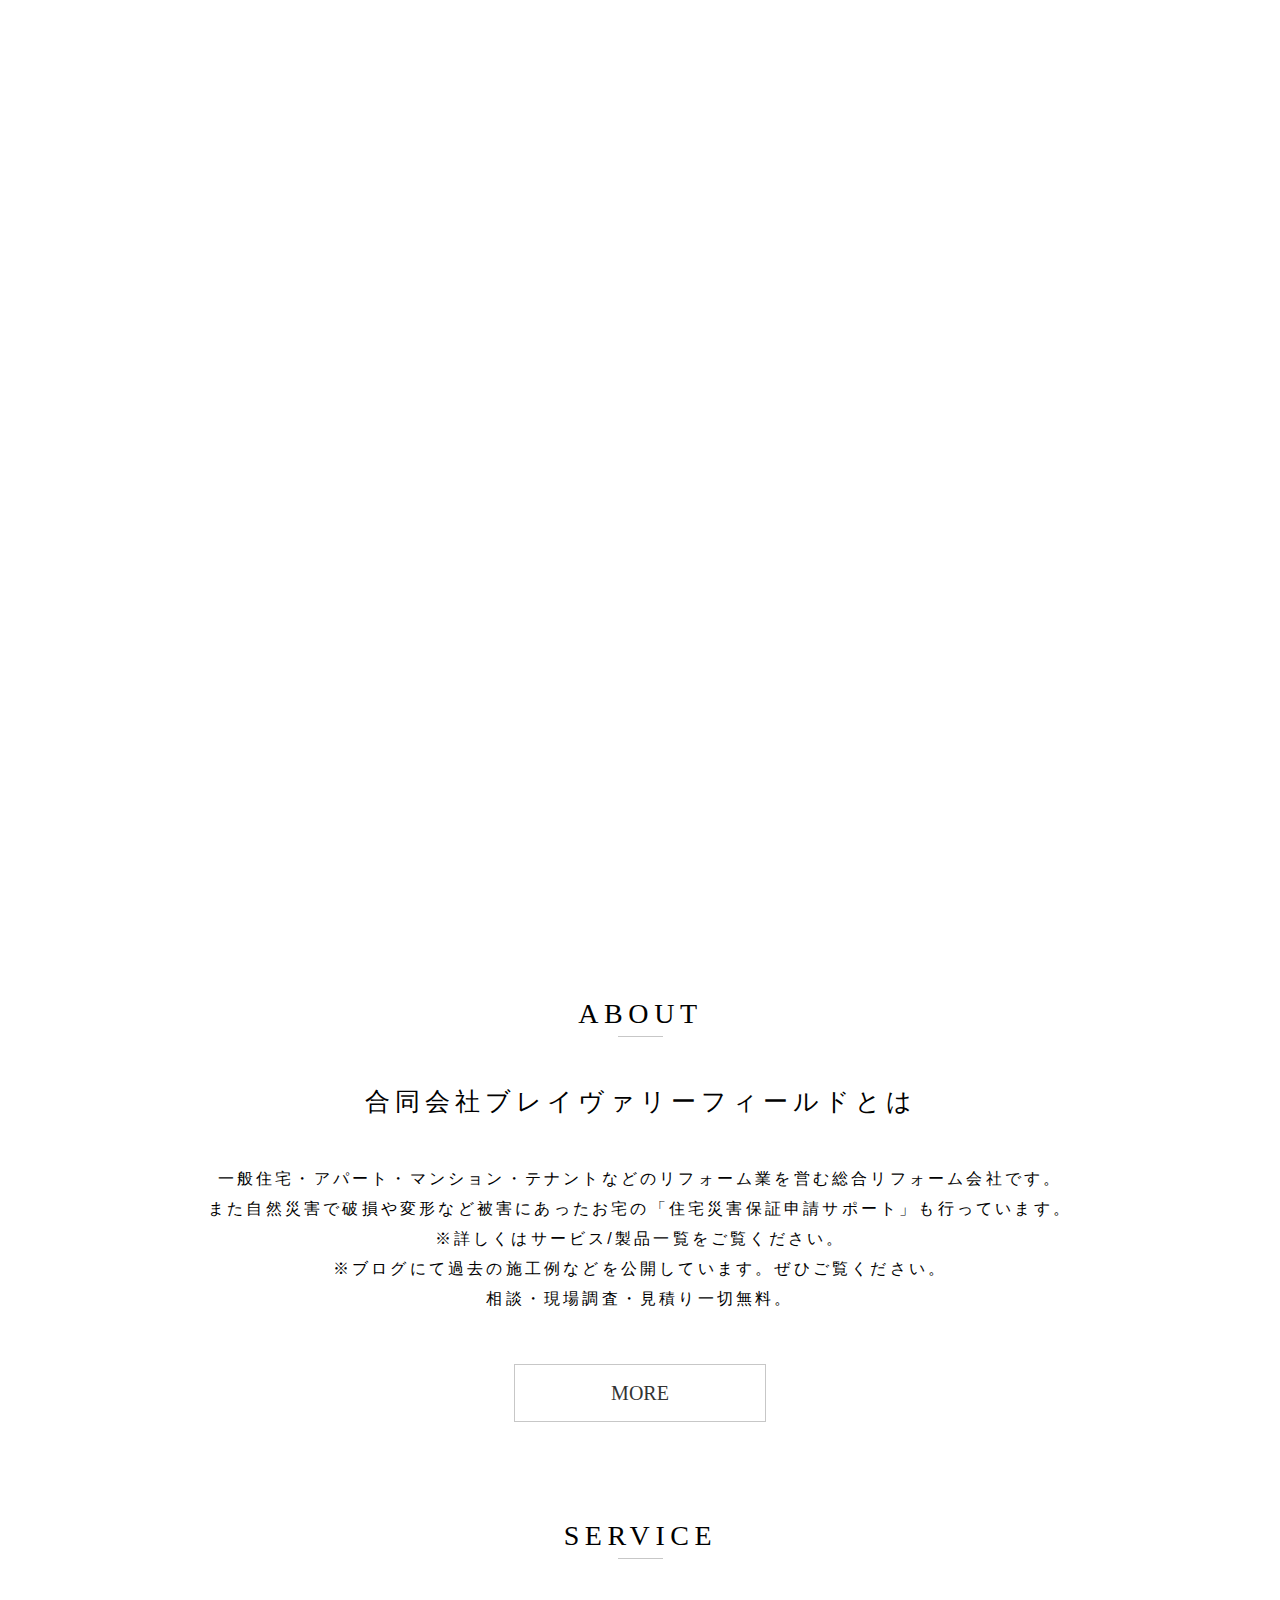
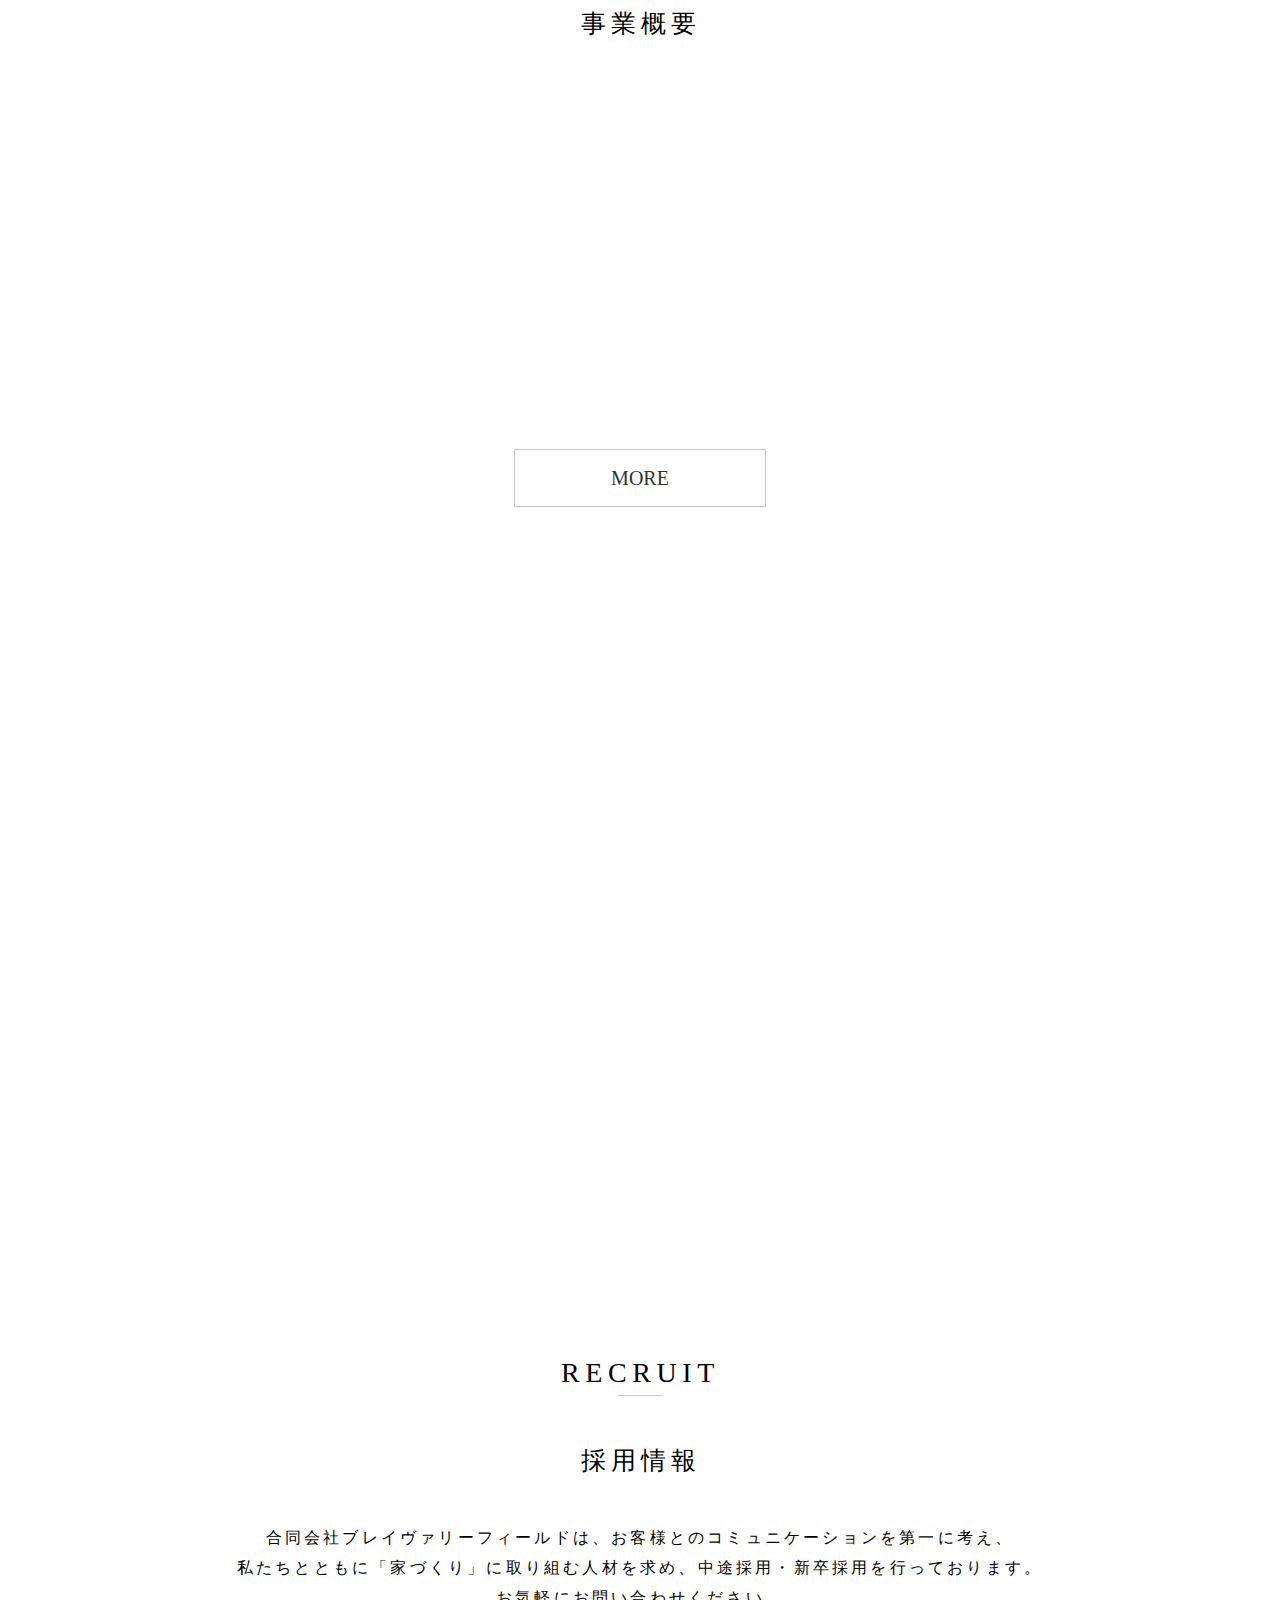
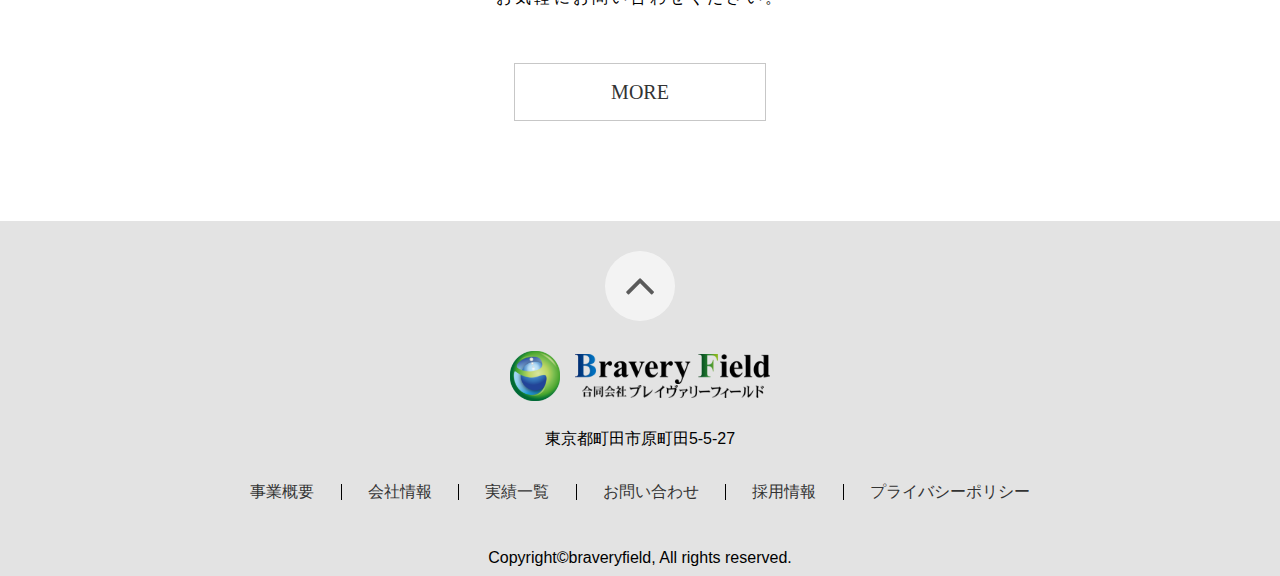
==== commit c78019c6: "header更新" ====
--- a/index.html
+++ b/index.html
@@ -62,22 +62,28 @@
               </div>
             </li>
             <li class="gnav__menu__item">
-              <a href="service.html">事業概要</a>
-            </li>
-            <li class="gnav__menu__item">
-              <a href="performance.html">実績一覧</a>
-            </li>
-            <li class="gnav__menu__item">
-              <a href="recruit.html">採用情報</a>
-            </li>
-            <li class="gnav__menu__item"><a href="about.html">会社情報</a></li>
-            <li class="gnav__menu__item">
-              <a href="contact.html">お問い合わせ</a>
-            </li>
+              <a href="about.html">Company</a>
+            </li>
+            <li class="gnav__menu__item">
+              <a href="service.html">Service</a>
+            </li>
+            <li class="gnav__menu__item">
+              <a href="performance.html">Performance</a>
+            </li>
+            <li class="gnav__menu__item">
+              <a href="recruit.html">Recruit</a>
+            </li>
+            <li class="gnav__menu__item">
+              <a href="contact.html">Contact</a>
+            </li>
+            <!-- <li class="gnav__menu__item gnav__menu__item__call">
+              <a href="#"><img src="img/telephone.png" alt="電話番号"/></a>
+            </li> -->
             <li class="gnav__menu__item gnav__menu__item__call">
-              <a href="#"><img src="img/telephone.png" alt="電話番号"/></a>
+              <a class="call_link" href="#">Tel</a>
             </li>
           </ul>
+
         </nav>
       </div>
     </header>
@@ -88,12 +94,12 @@
         <img src="img/btn_close.png" id="js-close" alt="" height="26px" />
       </div>
       <ul class="sp-list">
-        <li><a href="service.html">事業概要</a></li>
-        <li><a href="performance.html">実績一覧</a></li>
-        <li><a href="recruit.html">採用情報</a></li>
-        <li><a href="about.html">会社情報</a></li>
-        <li><a href="contact.html">お問い合わせ</a></li>
-        <li><a href="#">電話する</a></li>
+        <li><a href="about.html">Company</a></li>
+        <li><a href="service.html">Service</a></li>
+        <li><a href="performance.html">Performance</a></li>
+        <li><a href="recruit.html">Recruit</a></li>
+        <li><a href="contact.html">Contact</a></li>
+        <li><a href="#">TEL</a></li>
       </ul>
     </nav>
 
@@ -107,11 +113,11 @@
         </div>
         <h1>愛情あるサポートで理想の暮らしを</h1>
       </div>
-      <section class="top-page">
+      <section>
         <div class="page">
           <h1>ABOUT</h1>
+          <div class="border"></div>
           <h2>合同会社ブレイヴァリーフィールドとは</h2>
-          <div class="border"></div>
           <p class="sp-left">
             一般住宅・アパート・マンション・テナントなどのリフォーム業を営む総合リフォーム会社です。
             <br />また自然災害で破損や変形など被害にあったお宅の「住宅災害保証申請サポート」も行っています。
@@ -123,11 +129,11 @@
         </div>
       </section>
 
-      <section class="top-page">
-        <div class="page special-padding">
+      <section>
+        <div class="page">
           <h1>SERVICE</h1>
+          <div class="border"></div>
           <h2>事業概要</h2>
-          <div class="border"></div>
           <div class="boxContainer">
             <div
               class="box"
@@ -135,10 +141,9 @@
               data-aos-offset="200"
               data-aos-once="true"
             >
-              <div class="servise__box topbox">
-                <div class="servise__title__wrapper">
-                  <h3 class="servise-title">Reform<span class="servise-subtitle">リフォーム</span></h3>
-                </div>
+              <div class="topbox">
+                <img src="img/saw.png" alt="リフォーム" />
+                <h3>リフォーム</h3>
               </div>
             </div>
             <div
@@ -148,10 +153,9 @@
               data-aos-offset="200"
               data-aos-once="true"
             >
-              <div class="servise__box middle">
-                <div class="servise__title__wrapper">
-                    <h3 class="servise-title">Reform<span class="servise-subtitle">申請サポート</span></h3>
-                </div>
+              <div class="smallbox middle">
+                <img src="img/house.png" alt="申請サポート" />
+                <h3>申請サポート</h3>
               </div>
             </div>
             <div
@@ -161,10 +165,9 @@
               data-aos-offset="200"
               data-aos-once="true"
             >
-              <div class="servise__box smallbox">
-                <div class="servise__title__wrapper">
-                    <h3 class="servise-title">Reform<span class="servise-subtitle">無料点検サービス</span></h3>
-                </div>
+              <div class="smallbox">
+                <img src="img/glass.png" alt="無料点検サービス" />
+                <h3>無料点検サービス</h3>
               </div>
             </div>
           </div>
@@ -172,7 +175,7 @@
         </div>
       </section>
 
-      <section class="top-page">
+      <section>
         <div
           class="performance"
           data-aos="flip-left"
@@ -181,9 +184,9 @@
           data-aos-once="true"
         >
           <div class="page">
-            <h1 class="section-title-new">PERFORMANCE</h1>
+            <h1>PERFORMANCE</h1>
+            <div class="border"></div>
             <h2>実績一覧</h2>
-            <div class="border"></div>
             <p class="sp-left">
               「満足いく仕上がり」につながると確信し、着工前のお見積りの段階や、
               <br />それ以前のご相談の段階から親身に着実に対応させていただいております。
@@ -197,11 +200,11 @@
         </div>
       </section>
 
-      <section class="top-page">
+      <section>
         <div class="page">
           <h1>RECRUIT</h1>
+          <div class="border"></div>
           <h2>採用情報</h2>
-          <div class="border"></div>
           <p class="sp-left">
             合同会社ブレイヴァリーフィールドは、お客様とのコミュニケーションを第一に考え、
             <br />私たちとともに「家づくり」に取り組む人材を求め、中途採用・新卒採用を行っております。
--- a/css/styles.css
+++ b/css/styles.css
@@ -1,7 +1,3 @@
-:root {
-  --section-width: 90%;
-}
-
 body {
   font-family: "ＭＳ ゴシック", sans-serif;
   position: relative;
@@ -10,18 +6,30 @@
 header {
   width: 100vw;
   /* overflow: hidden; */
-}
-
-section.top-page {
-  position: relative;
-  width: var(--section-width);
-  margin: auto;
 }
 
 /*** レスポンシブデザイン -> 外部cssへ ***/
 /*************************************
 *************** ~1100px **************
 *************************************/
+/* .eyecatch{
+    background-image: url("../img/eyecatch.png");
+    background-position: 50% 50%;
+    background-size: cover;
+    height: 698px;
+    width: 100%;
+    margin-bottom: 100px;
+  }
+  
+  .eyecatch > h1{
+    font-size: 50px;
+    color: #1D9000;
+    text-align: center;
+    padding-top: 350px;
+    font-family: "ＭＳ 明朝",serif;
+    text-shadow: 5px 5px 10px rgba(0,0,0,0.16);
+  } */
+
 .box {
   width: 100%;
 }
@@ -30,61 +38,45 @@
   display: flex;
   margin-top: 18.5px;
   justify-content: center;
+  width: 75%;
+  margin-left: auto;
+  margin-right: auto;
 }
 
 .boxContainer h3 {
   font-size: 20px;
 }
 
-.servise__box .servise__title__wrapper {
-  background-color:rgba(5,5,5,0.6);
-  position: relative;
-  width: 100%;
-  height: inherit;
-  letter-spacing: 0.2em;
-}
-
-.servise__box .servise-title{
-  position: absolute;
-  top: 50%;
-  left: 50%;
-  transform: translate(-50%, -50%);
-  color: #fff;
-  font-size: 32px;
-  font-weight: normal;
-  font-family: serif;
-}
-
-.servise__box .servise-subtitle {
-  display: block;
-  font-size: 0.5em;
-}
-
-
 .topbox {
-  background-image: url("../img/servise-img/painter-1246619_1920.jpg");
-  background-position: 40% 45%;
-  background-size: 250% auto;
-  width: 100%;
-  height: 182px;
-}
-
-.middle {
-  background-image: url("../img/servise-img/team-3373638_1920.jpg");
-  background-position: 50%;
-  background-size: cover;
-  width: 100%;
-  height: 182px;
+  padding-top: 50px;
+  padding-bottom: 50px;
+  border-right: 1px solid rgba(70, 70, 70, 0.3);
+}
+
+.topbox img {
+  margin-bottom: 70px;
+}
+
+.smallbox.middle {
+  border-right: 1px solid rgba(70, 70, 70, 0.3);
 }
 
 .smallbox {
-  background-image: url("../img/servise-img/checklist-2077020_1920.jpg");
-  background-position:  50% 50%;
-  background-size: cover;
-  width: 100%;
-  height: 182px;
-}
-
+  padding-top: 50px;
+  padding-bottom: 50px;
+}
+
+.smallbox img {
+  margin-bottom: 70px;
+}
+
+.service__img {
+  background-image: url("../img/about.png");
+  height: 350px;
+  background-size: cover;
+  background-position: 50% 50%;
+  width: 100%;
+}
 
 .service__menu {
   width: 77%;
@@ -284,23 +276,23 @@
   display: flex;
   justify-content: space-between;
   position: fixed;
-  z-index: 4;
-  width: 100%;
-  /* height: 70px; */
+  z-index: 8;
+  width: 100%;
+  height: 90px;
   vertical-align: middle;
 }
 
 .gnav {
-  width: 95%;
+  width: 100%;
   height: 100%;
-  margin: 0.5em auto;
+  /* margin: 0 auto; */
 }
 
 .site-logo {
   height: 15%;
   width: auto;
   margin: auto;
-  margin-left: 0;
+  margin-left: 3.9vw;
   /* margin-top: 15px; */
 }
 
@@ -341,9 +333,19 @@
 }
 
 .gnav__menu__item__call {
-  height: auto;
-  /* margin-top: 15px; */
-}
+  background-color: #000;
+  color: white;
+  margin-left: 2vw;
+}
+
+a.call_link {
+  color: white;
+  height: 90px;
+  line-height: 90px;
+  padding: 0 3.6vw;
+  display: inline-block;
+}
+
 
 .space {
   height: 100%;
@@ -390,8 +392,13 @@
 
 .eyecatch {
   position: relative;
-  width: var(--section-width);
-  margin: 0 auto 100px; 
+  /* animation: img-wrap 2s cubic-bezier(0.4, 0, 0.2, 1) 4.25s; */
+  /* background-image: url("../img/eyecatch.png");
+  background-position: 50% 50%;
+  background-size: cover;
+  height: 698px;
+  width: 100%; */
+  margin-bottom: 100px; 
 }
 
 .eyecatch .slide {
@@ -447,42 +454,29 @@
 
 .page {
   text-align: center;
-  padding-bottom: 8.6vw;
-}
-
-.special-padding.page {
-  padding-bottom: 10.5vw;
+  padding-bottom: 100px;
 }
 
 .page > h1 {
   margin-left: 1px;
-  font-size: 3.9vw;
+  font-size: 28px;
   padding-bottom: 8px;
-  font-family: serif;
-  letter-spacing: 0.2em;
-}
-
-.page .section-title-new {
-  position: relative; 
-  top: -0.5em;
-  padding-top: 0;
-}
-
-.page .section-title-new + h2 {
-  margin-top: 0;
+  font-family: Microsoft New Tai Lue;
+  letter-spacing: 0.2em;
 }
 
 .border {
   width: 45px;
   border-bottom: 1px solid rgba(70, 70, 70, 0.3);
-  margin: 3em auto 0;
+  margin-left: auto;
+  margin-right: auto;
 }
 
 .page > h2 {
   margin-left: 1px;
-  font-size: 1.7vw;
-  margin-top: 1em;
-  font-family: serif;
+  font-size: 25px;
+  padding-top: 52px;
+  font-family: "Yu Mincho", "YuMincho";
   letter-spacing: 0.2em;
 }
 
@@ -500,9 +494,18 @@
 }
 
 .boxContainer > div {
-  width: 33.333%;
-}
-
+  width: 30%;
+}
+
+.topbox,
+.middle {
+  border-right: 1px solid rgba(70, 70, 70, 0.3);
+}
+
+.topbox > img,
+.smallbox > img {
+  margin-bottom: 50px;
+}
 
 .more-btn {
   margin-top: 50px;
--- a/css/SPStyle.css
+++ b/css/SPStyle.css
@@ -44,6 +44,10 @@
     color: inherit;
   }
 
+  .gnav {
+    line-height: 790%;
+  }
+
   .gnav__menu__item {
     display: none;
   }
@@ -60,7 +64,7 @@
     height: 4px;
     background: black;
     position: absolute;
-    width: 30px;
+    width: 35px;
     right: 1em;
     -webkit-transition: 0.5s ease-in-out;
     -moz-transition: 0.5s ease-in-out;
@@ -68,15 +72,15 @@
   }
 
   .nav_toggle span:nth-child(1) {
-    top: 23px;
+    top: 30px;
   }
 
   .nav_toggle span:nth-child(2) {
-    top: 36px;
+    top: 45px;
   }
 
   .nav_toggle span:nth-child(3) {
-    top: 49px;
+    top: 60px;
   }
 
   /* .eyecatch {
@@ -113,7 +117,10 @@
     font-size: 20px;
   }
 
-  .topbox, .middle, .smallbox {
+  .topbox {
+    padding-top: 50px;
+    padding-bottom: 50px;
+    border: 0;
     width: 60%;
     margin: 0 auto 2em;
     box-shadow: 0 0px 20px rgba(0, 0, 0, 0.2);
@@ -130,6 +137,8 @@
   }
 
   .smallbox {
+    padding-top: 50px;
+    padding-bottom: 50px;
     width: 60%;
     margin: 0 auto 2em;
     border-top: 1px solid rgba(70, 70, 70, 0.3);
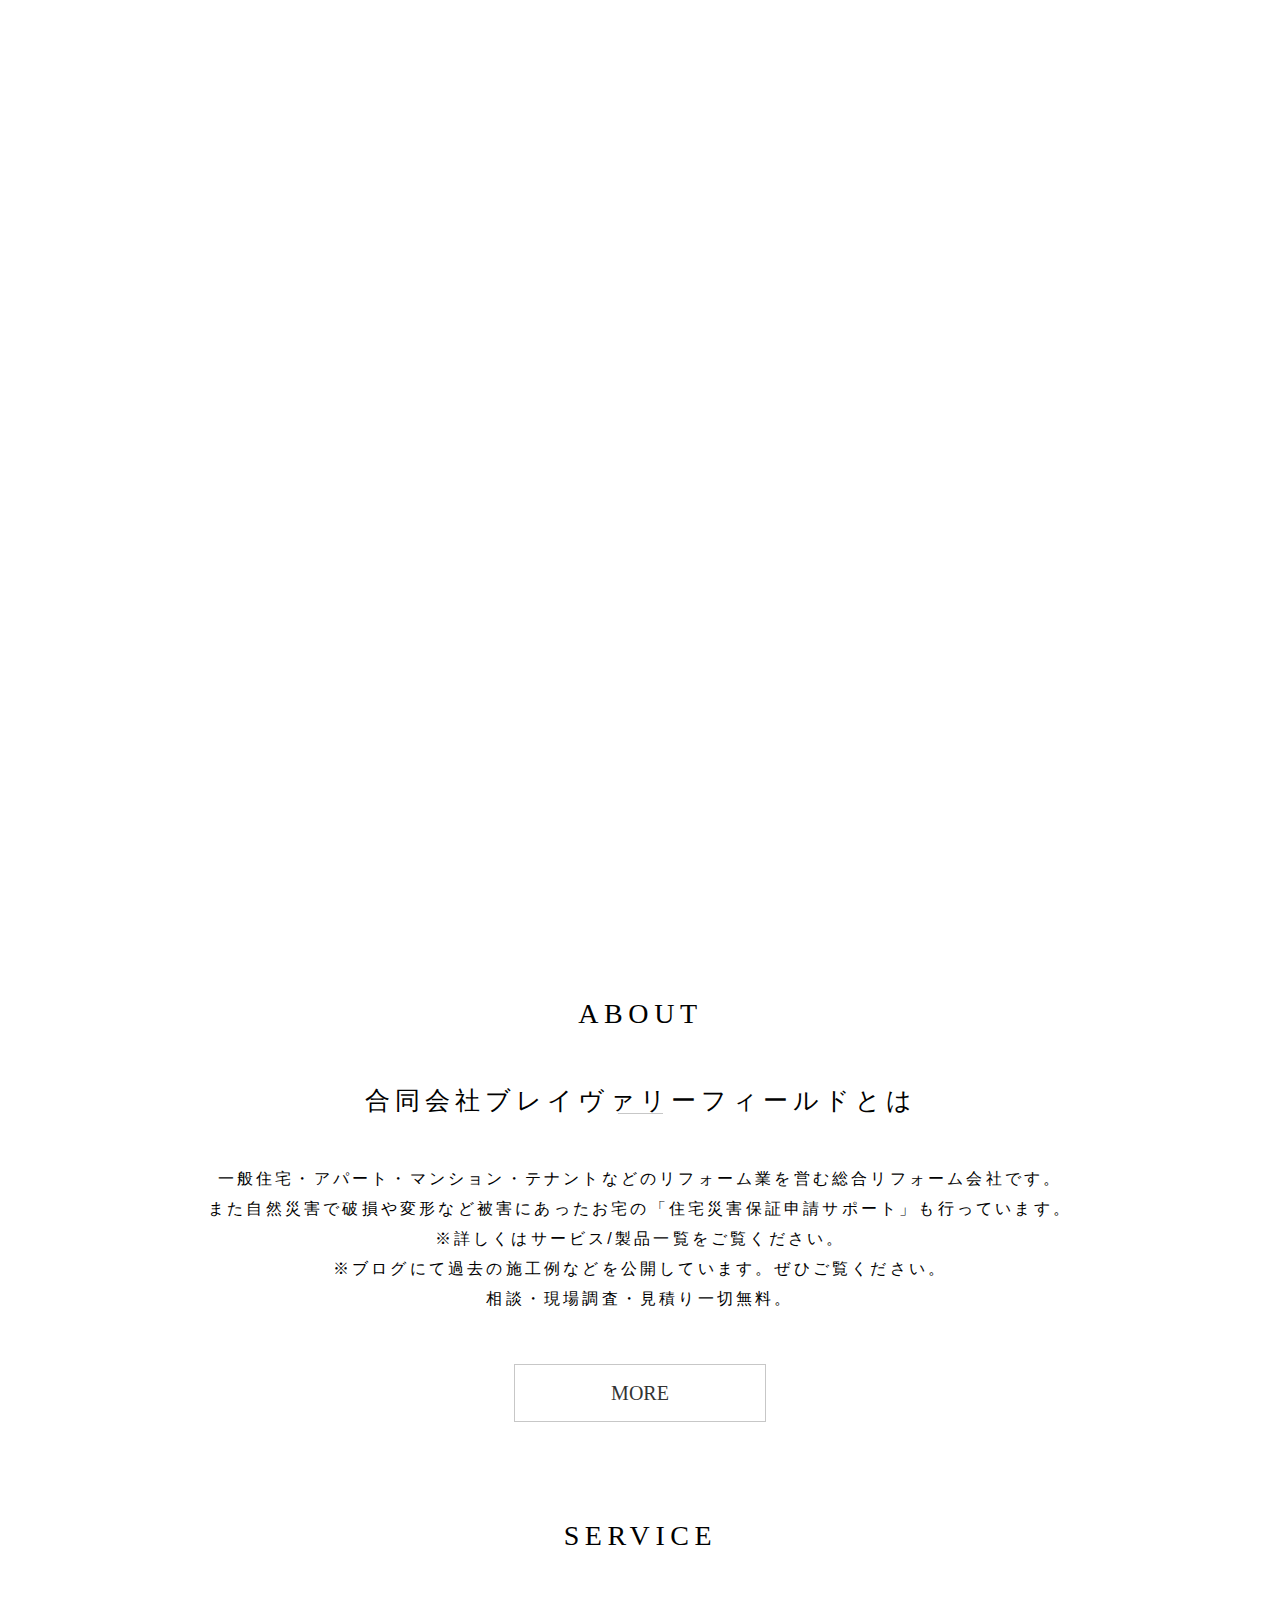
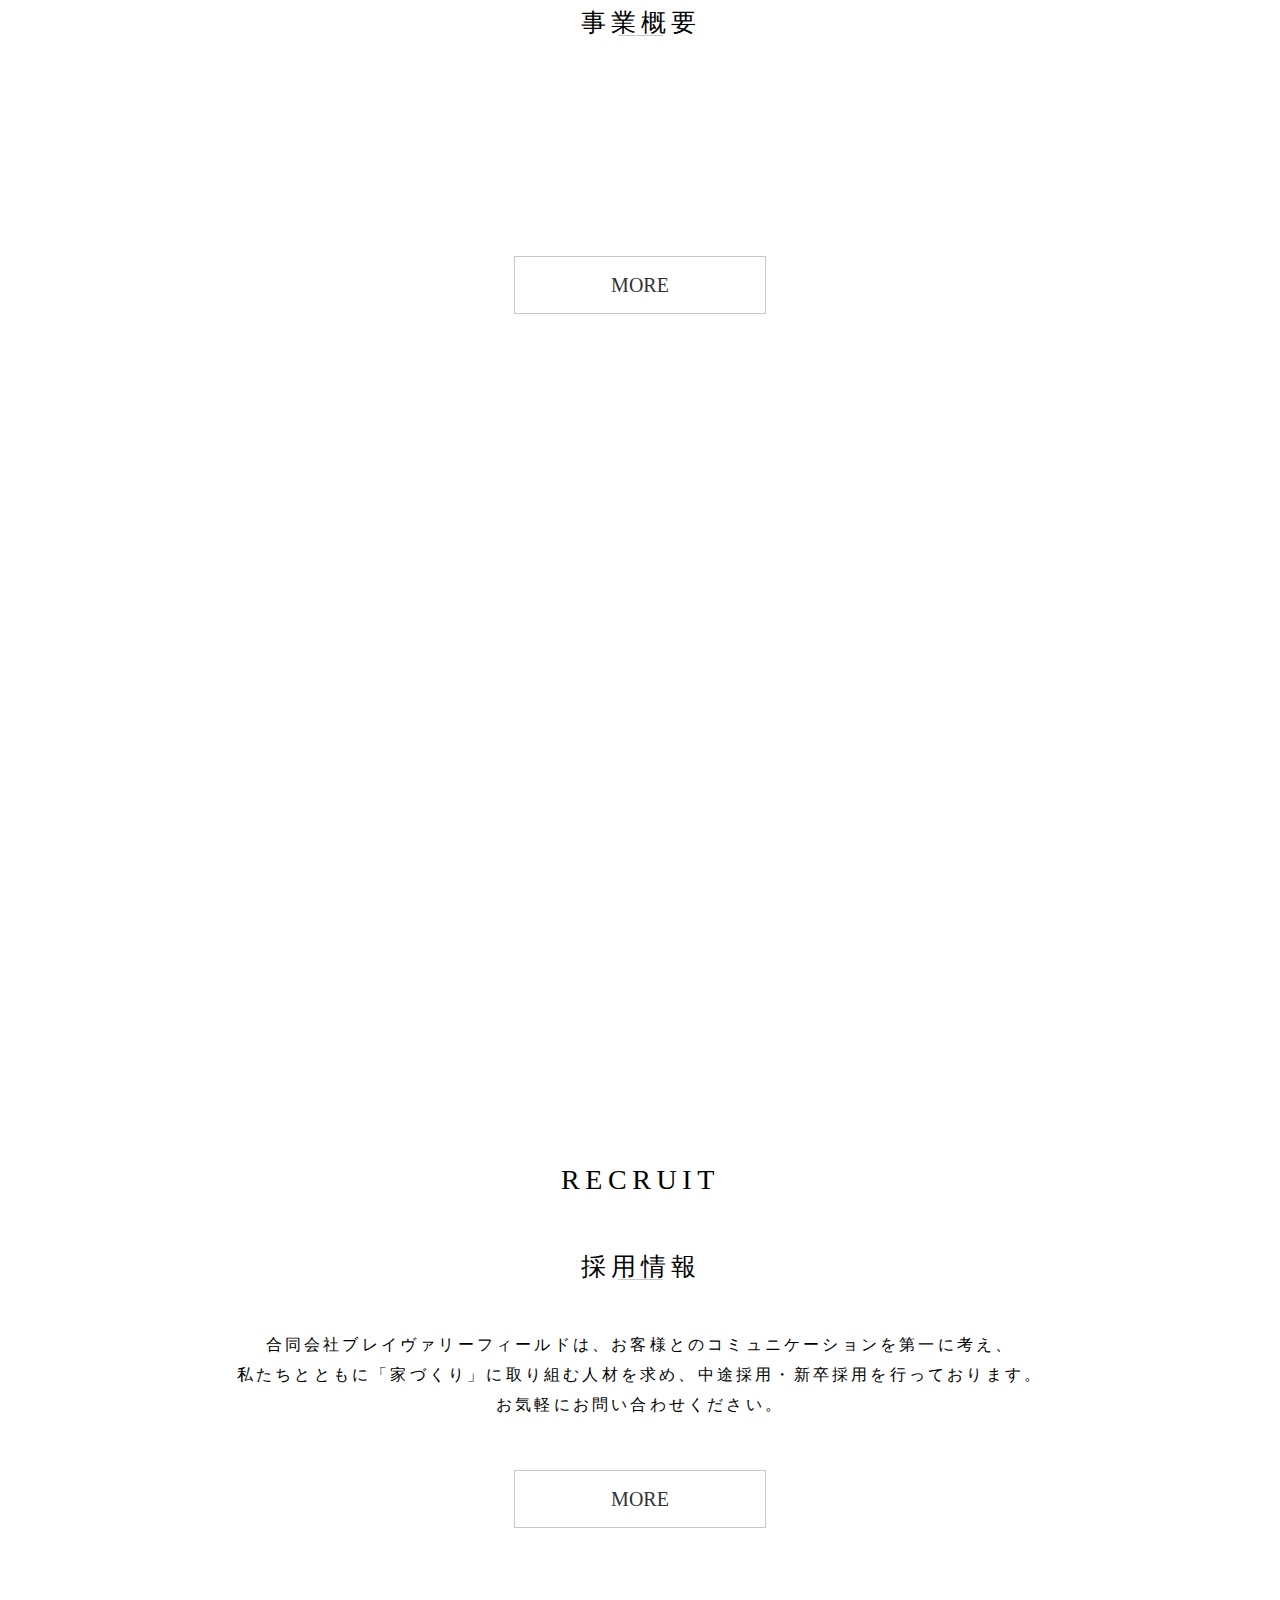
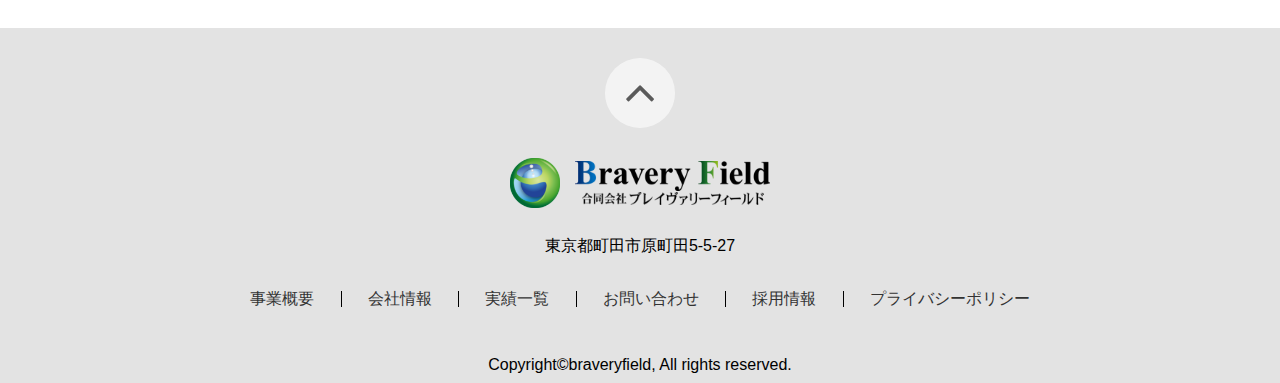
==== commit 9b28deb4: "change servise name" ====
--- a/index.html
+++ b/index.html
@@ -62,7 +62,7 @@
               </div>
             </li>
             <li class="gnav__menu__item">
-              <a href="about.html">Company</a>
+              <a href="about.html">About us</a>
             </li>
             <li class="gnav__menu__item">
               <a href="service.html">Service</a>
@@ -76,9 +76,6 @@
             <li class="gnav__menu__item">
               <a href="contact.html">Contact</a>
             </li>
-            <!-- <li class="gnav__menu__item gnav__menu__item__call">
-              <a href="#"><img src="img/telephone.png" alt="電話番号"/></a>
-            </li> -->
             <li class="gnav__menu__item gnav__menu__item__call">
               <a class="call_link" href="#">Tel</a>
             </li>
@@ -91,10 +88,10 @@
     <div class="bg-thin-grey"></div>
     <nav id="sp-nav-new">
       <div class="close-btn">
-        <img src="img/btn_close.png" id="js-close" alt="" height="26px" />
+        <img src="img/btn_close.png" id="js-close" alt="" height="35px" />
       </div>
       <ul class="sp-list">
-        <li><a href="about.html">Company</a></li>
+        <li><a href="about.html">About us</a></li>
         <li><a href="service.html">Service</a></li>
         <li><a href="performance.html">Performance</a></li>
         <li><a href="recruit.html">Recruit</a></li>
@@ -113,11 +110,11 @@
         </div>
         <h1>愛情あるサポートで理想の暮らしを</h1>
       </div>
-      <section>
+      <section class="top-page">
         <div class="page">
           <h1>ABOUT</h1>
+          <h2>合同会社ブレイヴァリーフィールドとは</h2>
           <div class="border"></div>
-          <h2>合同会社ブレイヴァリーフィールドとは</h2>
           <p class="sp-left">
             一般住宅・アパート・マンション・テナントなどのリフォーム業を営む総合リフォーム会社です。
             <br />また自然災害で破損や変形など被害にあったお宅の「住宅災害保証申請サポート」も行っています。
@@ -129,11 +126,11 @@
         </div>
       </section>
 
-      <section>
-        <div class="page">
+      <section class="top-page">
+        <div class="page special-padding">
           <h1>SERVICE</h1>
+          <h2>事業概要</h2>
           <div class="border"></div>
-          <h2>事業概要</h2>
           <div class="boxContainer">
             <div
               class="box"
@@ -141,9 +138,10 @@
               data-aos-offset="200"
               data-aos-once="true"
             >
-              <div class="topbox">
-                <img src="img/saw.png" alt="リフォーム" />
-                <h3>リフォーム</h3>
+              <div class="servise__box topbox">
+                <div class="servise__title__wrapper">
+                  <h3 class="servise-title">Reform<span class="servise-subtitle">リフォーム</span></h3>
+                </div>
               </div>
             </div>
             <div
@@ -153,9 +151,10 @@
               data-aos-offset="200"
               data-aos-once="true"
             >
-              <div class="smallbox middle">
-                <img src="img/house.png" alt="申請サポート" />
-                <h3>申請サポート</h3>
+              <div class="servise__box middle">
+                <div class="servise__title__wrapper">
+                    <h3 class="servise-title">Support<span class="servise-subtitle">申請サポート</span></h3>
+                </div>
               </div>
             </div>
             <div
@@ -165,9 +164,10 @@
               data-aos-offset="200"
               data-aos-once="true"
             >
-              <div class="smallbox">
-                <img src="img/glass.png" alt="無料点検サービス" />
-                <h3>無料点検サービス</h3>
+              <div class="servise__box smallbox">
+                <div class="servise__title__wrapper">
+                    <h3 class="servise-title">Check<span class="servise-subtitle">無料点検サービス</span></h3>
+                </div>
               </div>
             </div>
           </div>
@@ -175,7 +175,7 @@
         </div>
       </section>
 
-      <section>
+      <section class="top-page">
         <div
           class="performance"
           data-aos="flip-left"
@@ -184,9 +184,9 @@
           data-aos-once="true"
         >
           <div class="page">
-            <h1>PERFORMANCE</h1>
+            <h1 class="section-title-new">PERFORMANCE</h1>
+            <h2>実績一覧</h2>
             <div class="border"></div>
-            <h2>実績一覧</h2>
             <p class="sp-left">
               「満足いく仕上がり」につながると確信し、着工前のお見積りの段階や、
               <br />それ以前のご相談の段階から親身に着実に対応させていただいております。
@@ -200,11 +200,11 @@
         </div>
       </section>
 
-      <section>
+      <section class="top-page">
         <div class="page">
           <h1>RECRUIT</h1>
+          <h2>採用情報</h2>
           <div class="border"></div>
-          <h2>採用情報</h2>
           <p class="sp-left">
             合同会社ブレイヴァリーフィールドは、お客様とのコミュニケーションを第一に考え、
             <br />私たちとともに「家づくり」に取り組む人材を求め、中途採用・新卒採用を行っております。
--- a/css/SPStyle.css
+++ b/css/SPStyle.css
@@ -6,7 +6,7 @@
 
   #sp-nav-new.open {
     transform: translateX(0);
-    transition: all 0.3s ease-in-out 0.6s;
+    transition: all 0.3s ease-in-out 0.1;
   }
 
   #sp-nav-new {
@@ -19,11 +19,11 @@
     background-color: #fff;
     transform: translateX(50vw);
     transition: all 0.5s ease-in-out 0s;
-    z-index: 5;
+    z-index: 10;
   }
 
   .close-btn {
-    padding: 20px;
+    padding: 25px;
   }
 
   .sp-list {
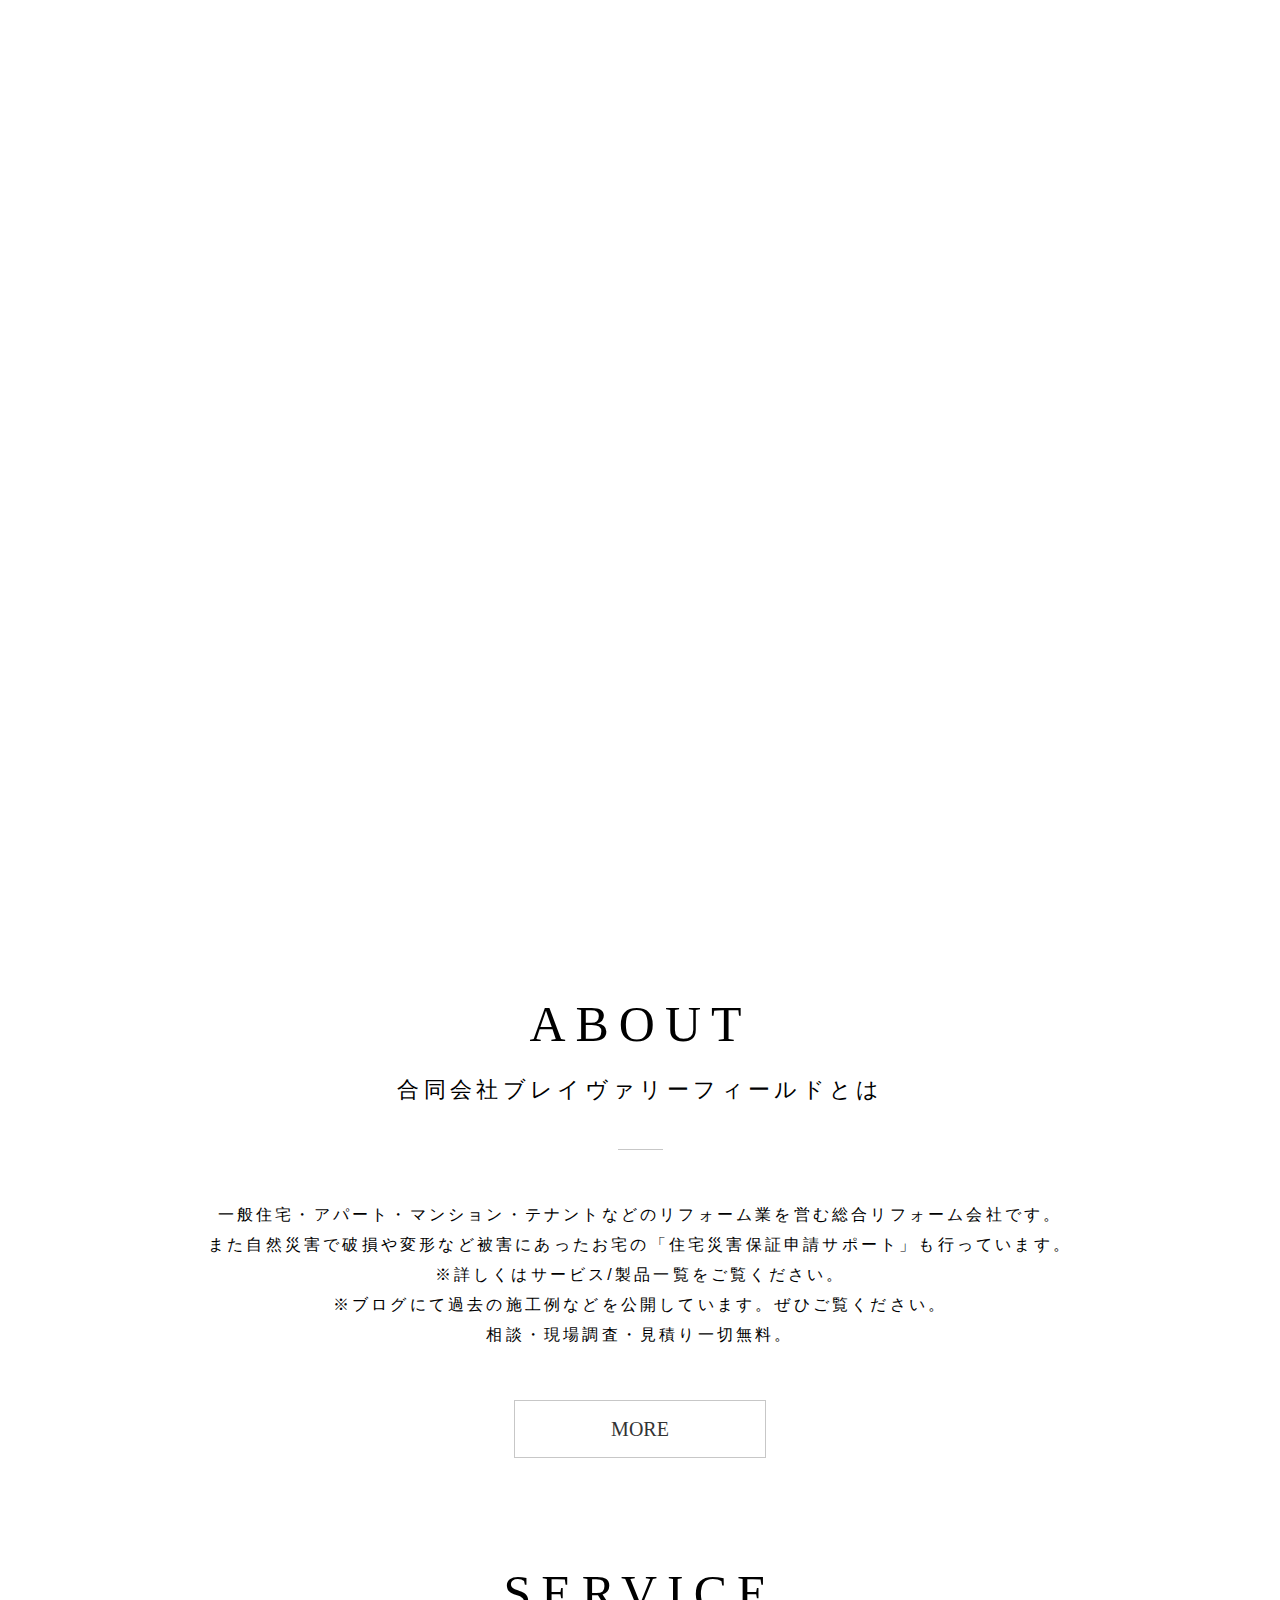
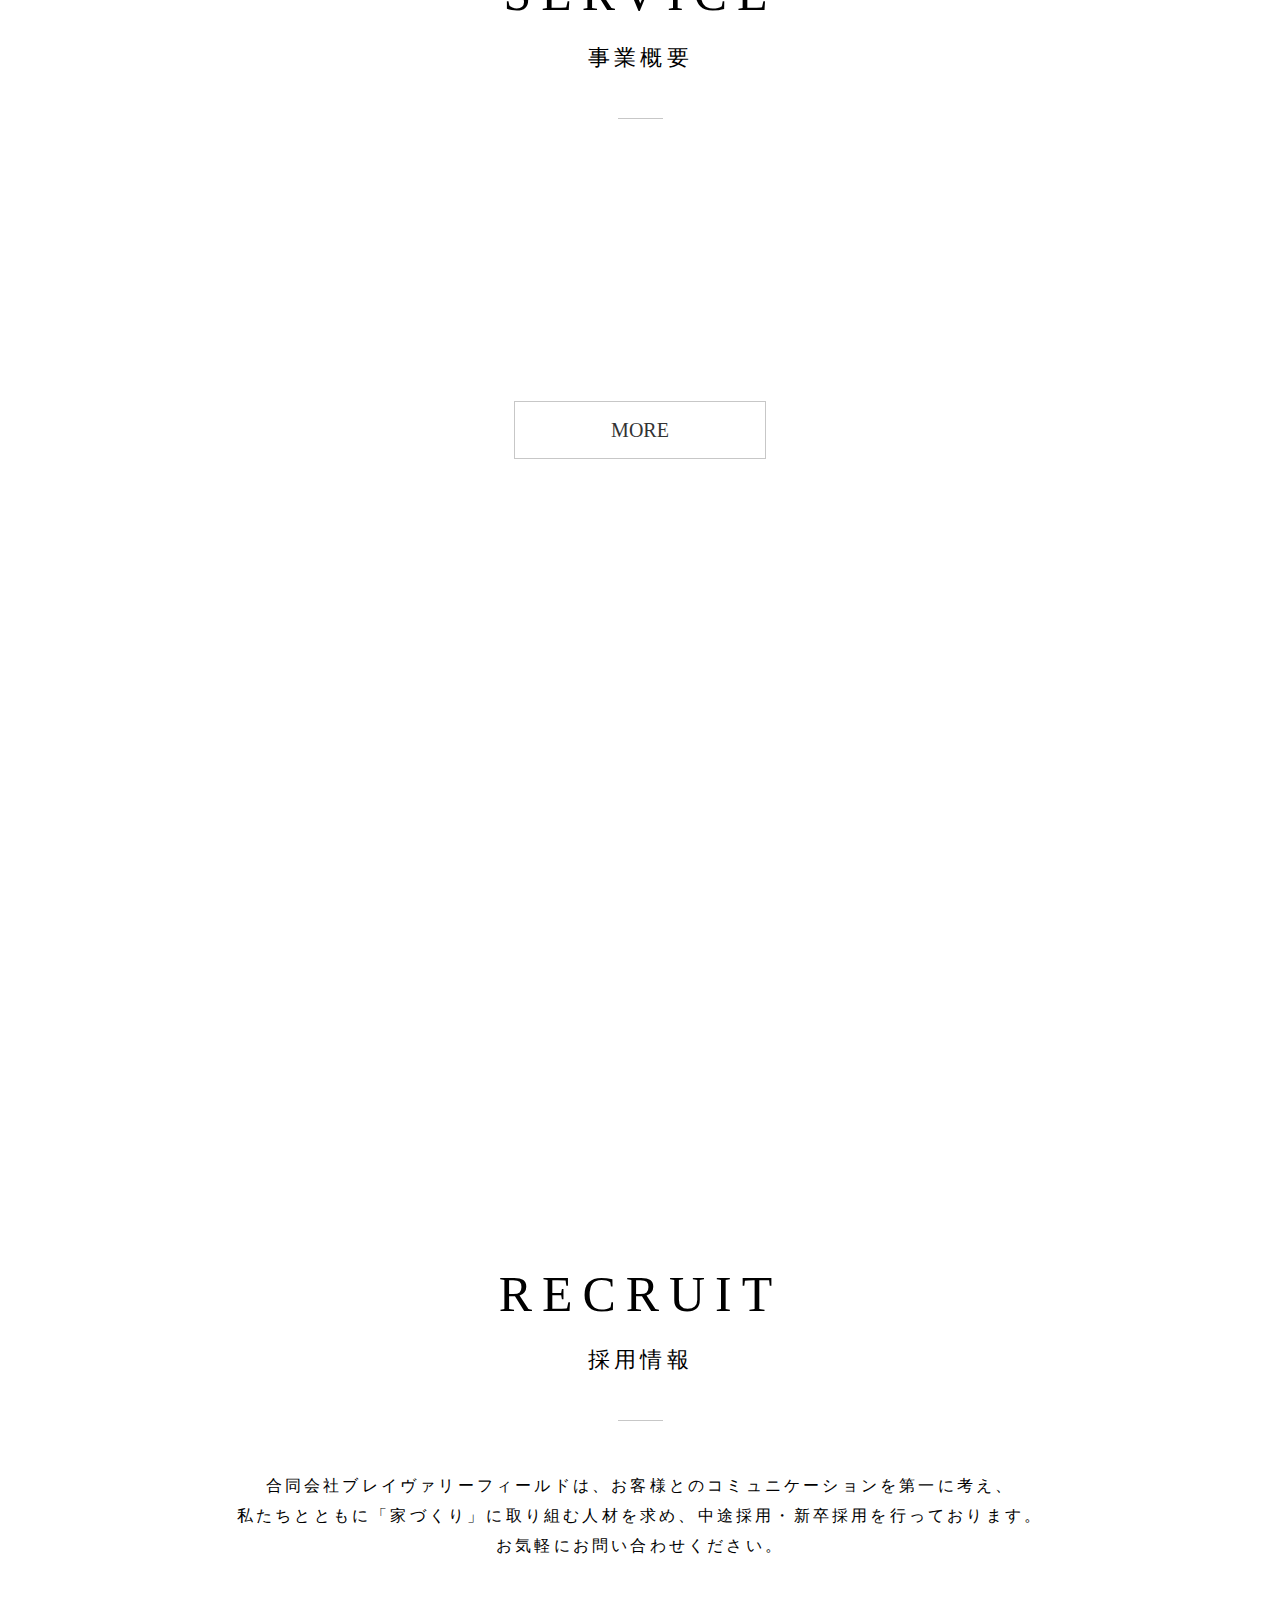
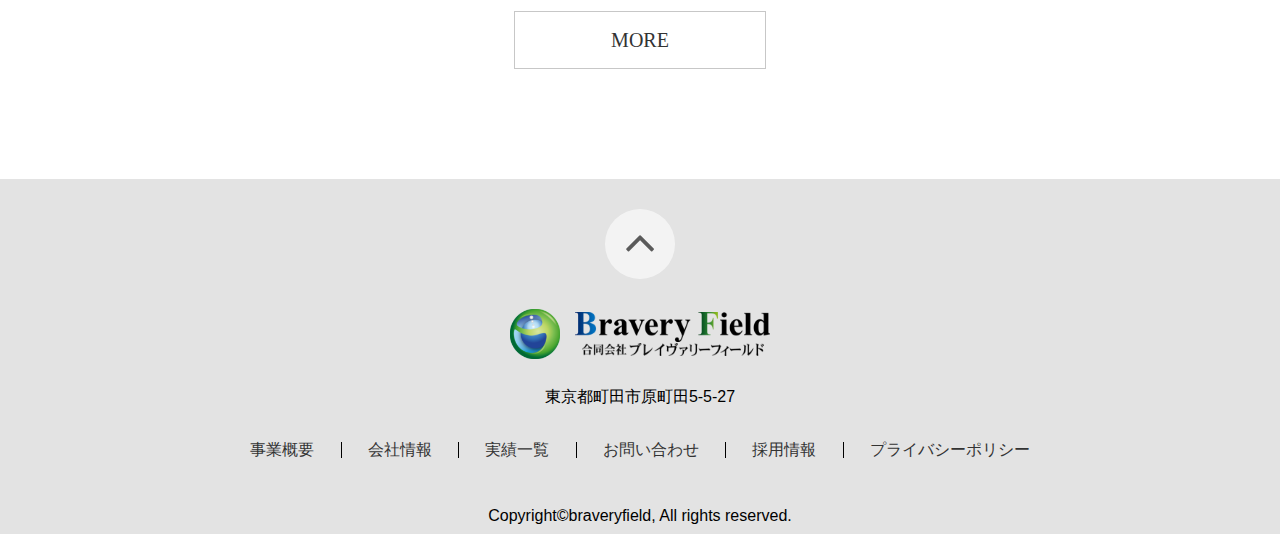
==== commit 6751c22e: "Merge pull request #48 from developer-mitsu/43-update-header" ====
--- a/index.html
+++ b/index.html
@@ -153,7 +153,7 @@
             >
               <div class="servise__box middle">
                 <div class="servise__title__wrapper">
-                    <h3 class="servise-title">Support<span class="servise-subtitle">申請サポート</span></h3>
+                    <h3 class="servise-title">Reform<span class="servise-subtitle">申請サポート</span></h3>
                 </div>
               </div>
             </div>
@@ -166,7 +166,7 @@
             >
               <div class="servise__box smallbox">
                 <div class="servise__title__wrapper">
-                    <h3 class="servise-title">Check<span class="servise-subtitle">無料点検サービス</span></h3>
+                    <h3 class="servise-title">Reform<span class="servise-subtitle">無料点検サービス</span></h3>
                 </div>
               </div>
             </div>
--- a/css/styles.css
+++ b/css/styles.css
@@ -1,3 +1,7 @@
+:root {
+  --section-width: 90%;
+}
+
 body {
   font-family: "ＭＳ ゴシック", sans-serif;
   position: relative;
@@ -6,30 +10,18 @@
 header {
   width: 100vw;
   /* overflow: hidden; */
+}
+
+section.top-page {
+  position: relative;
+  width: var(--section-width);
+  margin: auto;
 }
 
 /*** レスポンシブデザイン -> 外部cssへ ***/
 /*************************************
 *************** ~1100px **************
 *************************************/
-/* .eyecatch{
-    background-image: url("../img/eyecatch.png");
-    background-position: 50% 50%;
-    background-size: cover;
-    height: 698px;
-    width: 100%;
-    margin-bottom: 100px;
-  }
-  
-  .eyecatch > h1{
-    font-size: 50px;
-    color: #1D9000;
-    text-align: center;
-    padding-top: 350px;
-    font-family: "ＭＳ 明朝",serif;
-    text-shadow: 5px 5px 10px rgba(0,0,0,0.16);
-  } */
-
 .box {
   width: 100%;
 }
@@ -38,45 +30,61 @@
   display: flex;
   margin-top: 18.5px;
   justify-content: center;
-  width: 75%;
-  margin-left: auto;
-  margin-right: auto;
 }
 
 .boxContainer h3 {
   font-size: 20px;
 }
 
+.servise__box .servise__title__wrapper {
+  background-color:rgba(5,5,5,0.6);
+  position: relative;
+  width: 100%;
+  height: inherit;
+  letter-spacing: 0.2em;
+}
+
+.servise__box .servise-title{
+  position: absolute;
+  top: 50%;
+  left: 50%;
+  transform: translate(-50%, -50%);
+  color: #fff;
+  font-size: 32px;
+  font-weight: normal;
+  font-family: serif;
+}
+
+.servise__box .servise-subtitle {
+  display: block;
+  font-size: 0.5em;
+}
+
+
 .topbox {
-  padding-top: 50px;
-  padding-bottom: 50px;
-  border-right: 1px solid rgba(70, 70, 70, 0.3);
-}
-
-.topbox img {
-  margin-bottom: 70px;
-}
-
-.smallbox.middle {
-  border-right: 1px solid rgba(70, 70, 70, 0.3);
+  background-image: url("../img/servise-img/painter-1246619_1920.jpg");
+  background-position: 40% 45%;
+  background-size: 250% auto;
+  width: 100%;
+  height: 182px;
+}
+
+.middle {
+  background-image: url("../img/servise-img/team-3373638_1920.jpg");
+  background-position: 50%;
+  background-size: cover;
+  width: 100%;
+  height: 182px;
 }
 
 .smallbox {
-  padding-top: 50px;
-  padding-bottom: 50px;
-}
-
-.smallbox img {
-  margin-bottom: 70px;
-}
-
-.service__img {
-  background-image: url("../img/about.png");
-  height: 350px;
-  background-size: cover;
-  background-position: 50% 50%;
-  width: 100%;
-}
+  background-image: url("../img/servise-img/checklist-2077020_1920.jpg");
+  background-position:  50% 50%;
+  background-size: cover;
+  width: 100%;
+  height: 182px;
+}
+
 
 .service__menu {
   width: 77%;
@@ -392,13 +400,8 @@
 
 .eyecatch {
   position: relative;
-  /* animation: img-wrap 2s cubic-bezier(0.4, 0, 0.2, 1) 4.25s; */
-  /* background-image: url("../img/eyecatch.png");
-  background-position: 50% 50%;
-  background-size: cover;
-  height: 698px;
-  width: 100%; */
-  margin-bottom: 100px; 
+  width: var(--section-width);
+  margin: 0 auto 100px; 
 }
 
 .eyecatch .slide {
@@ -454,29 +457,42 @@
 
 .page {
   text-align: center;
-  padding-bottom: 100px;
+  padding-bottom: 8.6vw;
+}
+
+.special-padding.page {
+  padding-bottom: 10.5vw;
 }
 
 .page > h1 {
   margin-left: 1px;
-  font-size: 28px;
+  font-size: 3.9vw;
   padding-bottom: 8px;
-  font-family: Microsoft New Tai Lue;
-  letter-spacing: 0.2em;
+  font-family: serif;
+  letter-spacing: 0.2em;
+}
+
+.page .section-title-new {
+  position: relative; 
+  top: -0.5em;
+  padding-top: 0;
+}
+
+.page .section-title-new + h2 {
+  margin-top: 0;
 }
 
 .border {
   width: 45px;
   border-bottom: 1px solid rgba(70, 70, 70, 0.3);
-  margin-left: auto;
-  margin-right: auto;
+  margin: 3em auto 0;
 }
 
 .page > h2 {
   margin-left: 1px;
-  font-size: 25px;
-  padding-top: 52px;
-  font-family: "Yu Mincho", "YuMincho";
+  font-size: 1.7vw;
+  margin-top: 1em;
+  font-family: serif;
   letter-spacing: 0.2em;
 }
 
@@ -494,18 +510,9 @@
 }
 
 .boxContainer > div {
-  width: 30%;
-}
-
-.topbox,
-.middle {
-  border-right: 1px solid rgba(70, 70, 70, 0.3);
-}
-
-.topbox > img,
-.smallbox > img {
-  margin-bottom: 50px;
-}
+  width: 33.333%;
+}
+
 
 .more-btn {
   margin-top: 50px;
--- a/css/SPStyle.css
+++ b/css/SPStyle.css
@@ -117,10 +117,7 @@
     font-size: 20px;
   }
 
-  .topbox {
-    padding-top: 50px;
-    padding-bottom: 50px;
-    border: 0;
+  .topbox, .middle, .smallbox {
     width: 60%;
     margin: 0 auto 2em;
     box-shadow: 0 0px 20px rgba(0, 0, 0, 0.2);
@@ -137,8 +134,6 @@
   }
 
   .smallbox {
-    padding-top: 50px;
-    padding-bottom: 50px;
     width: 60%;
     margin: 0 auto 2em;
     border-top: 1px solid rgba(70, 70, 70, 0.3);
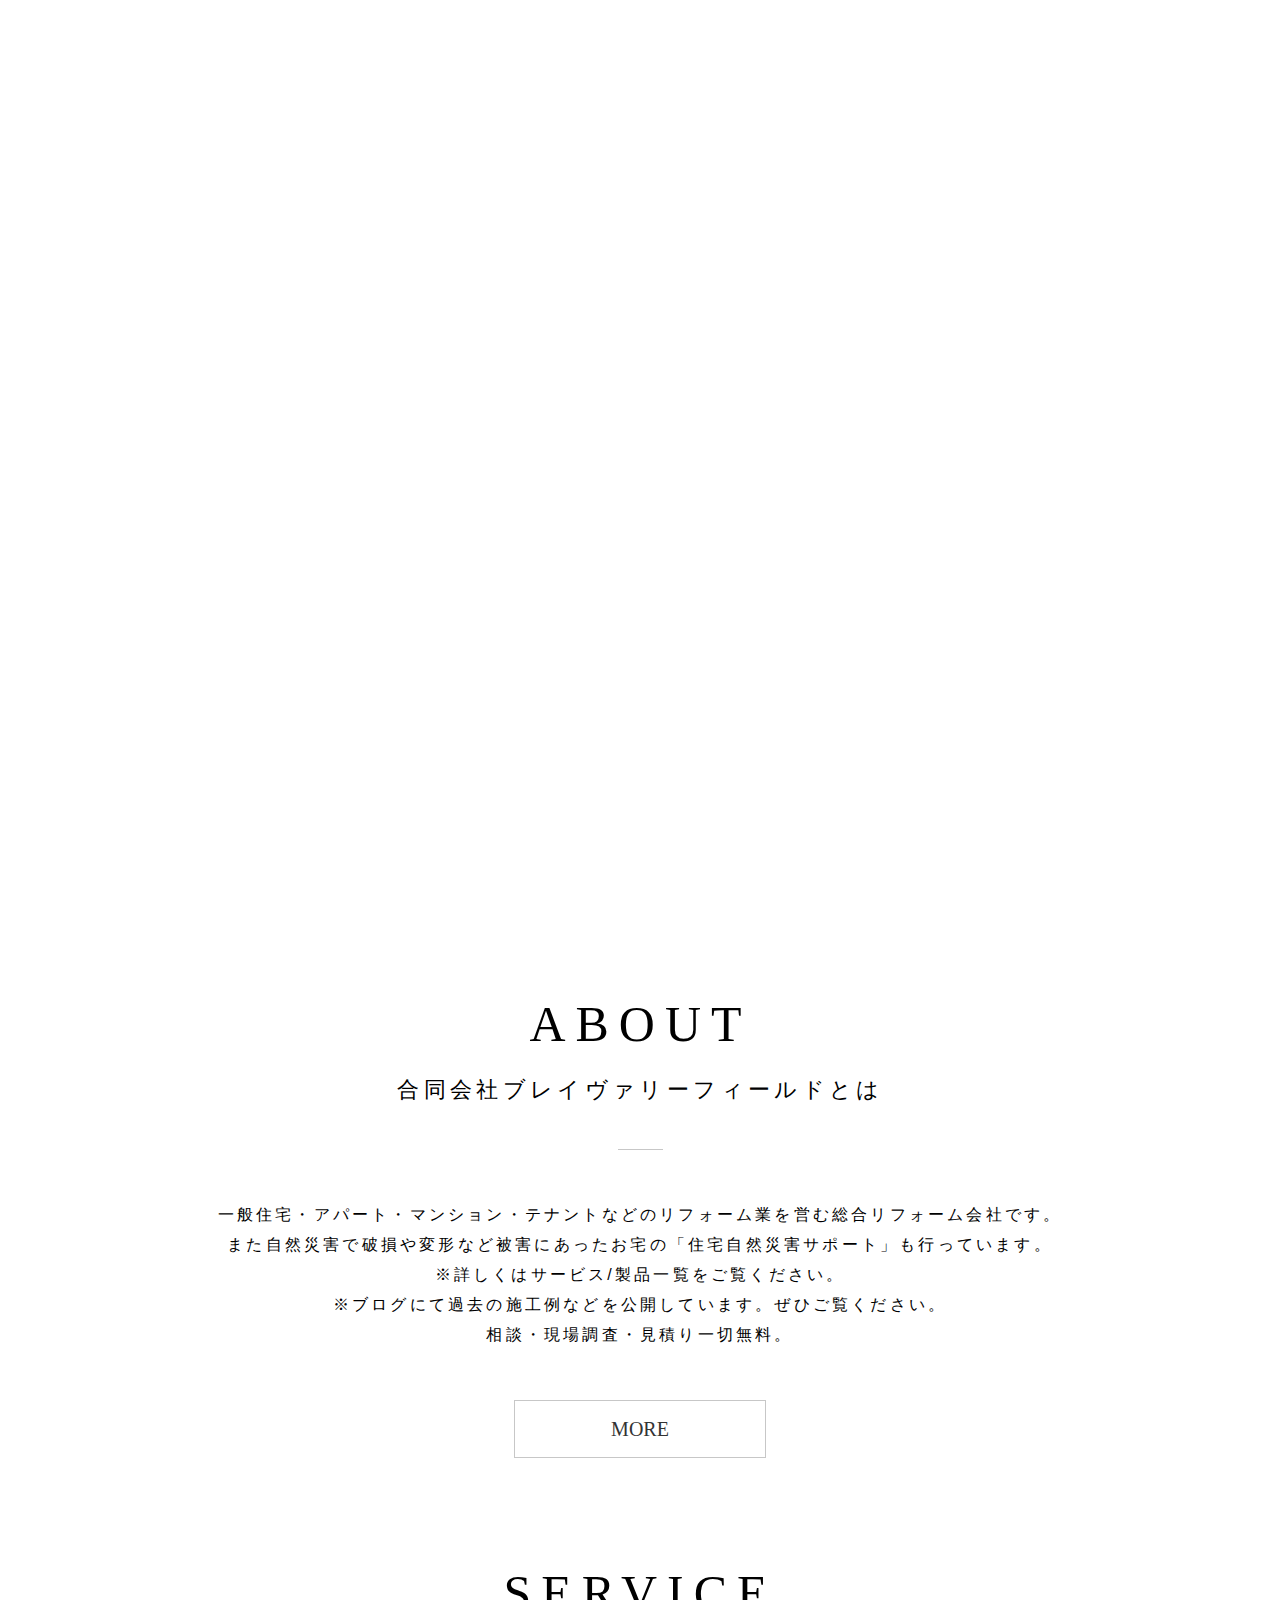
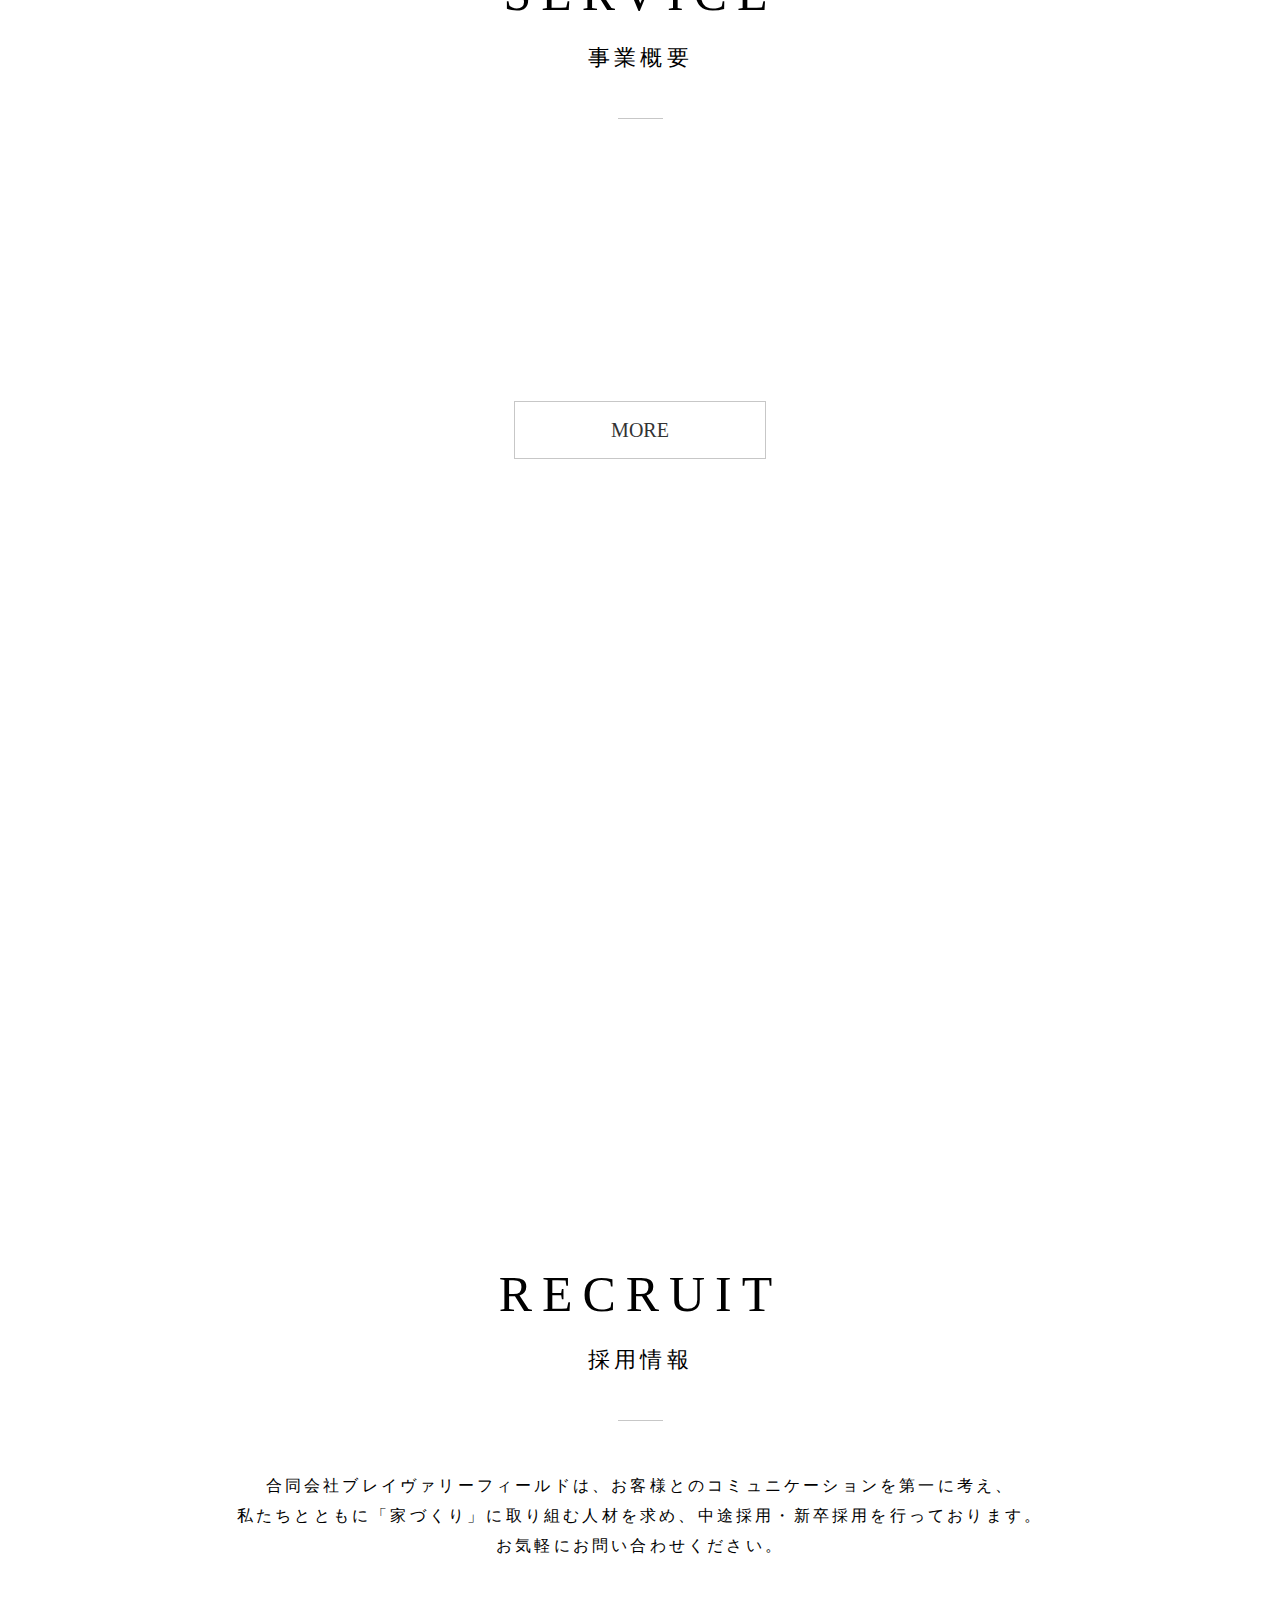
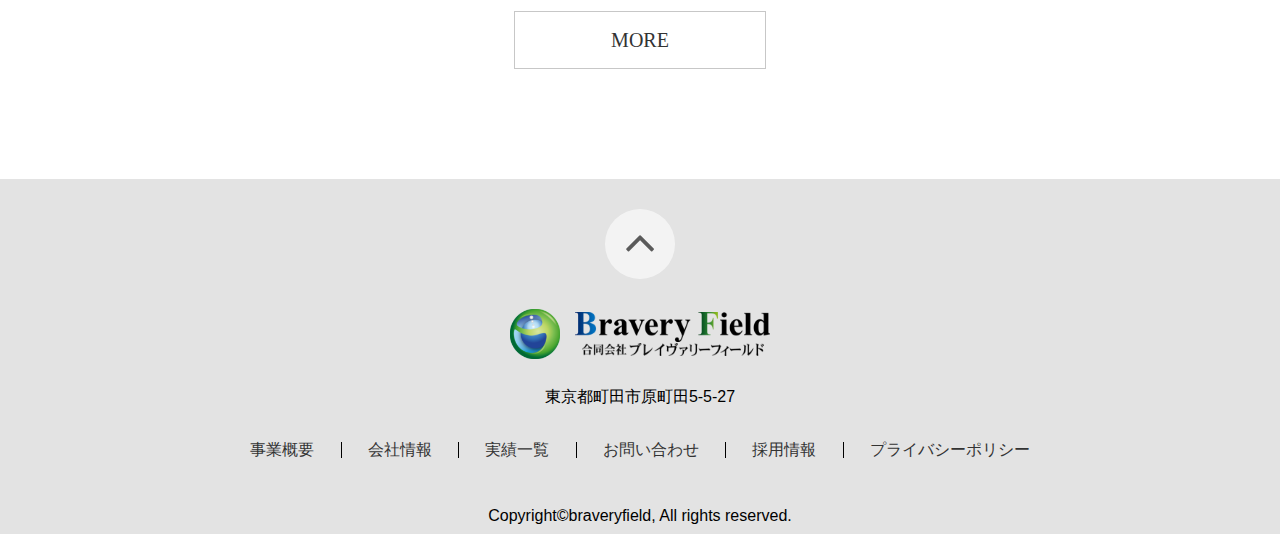
==== commit c0027556: "住宅自然災害サポートへ変更" ====
--- a/index.html
+++ b/index.html
@@ -117,7 +117,7 @@
           <div class="border"></div>
           <p class="sp-left">
             一般住宅・アパート・マンション・テナントなどのリフォーム業を営む総合リフォーム会社です。
-            <br />また自然災害で破損や変形など被害にあったお宅の「住宅災害保証申請サポート」も行っています。
+            <br />また自然災害で破損や変形など被害にあったお宅の「住宅自然災害サポート」も行っています。
             <br />※詳しくはサービス/製品一覧をご覧ください。
             <br />※ブログにて過去の施工例などを公開しています。ぜひご覧ください。
             <br />相談・現場調査・見積り一切無料。
@@ -153,7 +153,7 @@
             >
               <div class="servise__box middle">
                 <div class="servise__title__wrapper">
-                    <h3 class="servise-title">Reform<span class="servise-subtitle">申請サポート</span></h3>
+                    <h3 class="servise-title">Support<span class="servise-subtitle">申請サポート</span></h3>
                 </div>
               </div>
             </div>
@@ -166,7 +166,7 @@
             >
               <div class="servise__box smallbox">
                 <div class="servise__title__wrapper">
-                    <h3 class="servise-title">Reform<span class="servise-subtitle">無料点検サービス</span></h3>
+                    <h3 class="servise-title">Check<span class="servise-subtitle">無料点検サービス</span></h3>
                 </div>
               </div>
             </div>
--- a/css/styles.css
+++ b/css/styles.css
@@ -10,6 +10,18 @@
 header {
   width: 100vw;
   /* overflow: hidden; */
+}
+
+h1 {
+  font-size: 48px;
+}
+
+h2 {
+  font-size: 22px
+}
+
+p {
+  font-size: 16px;
 }
 
 section.top-page {
@@ -57,6 +69,7 @@
 
 .servise__box .servise-subtitle {
   display: block;
+  margin-top: 0.5em;
   font-size: 0.5em;
 }
 
@@ -347,6 +360,7 @@
 }
 
 a.call_link {
+  transition: all 0.5s linear 0s;
   color: white;
   height: 90px;
   line-height: 90px;
@@ -354,6 +368,9 @@
   display: inline-block;
 }
 
+a.call_link:hover {
+  transform: scale(1.3);
+}
 
 .space {
   height: 100%;
--- a/css/SPStyle.css
+++ b/css/SPStyle.css
@@ -48,6 +48,10 @@
     line-height: 790%;
   }
 
+  .site-logo {
+    margin-left: 1vw;
+  }
+
   .gnav__menu__item {
     display: none;
   }
